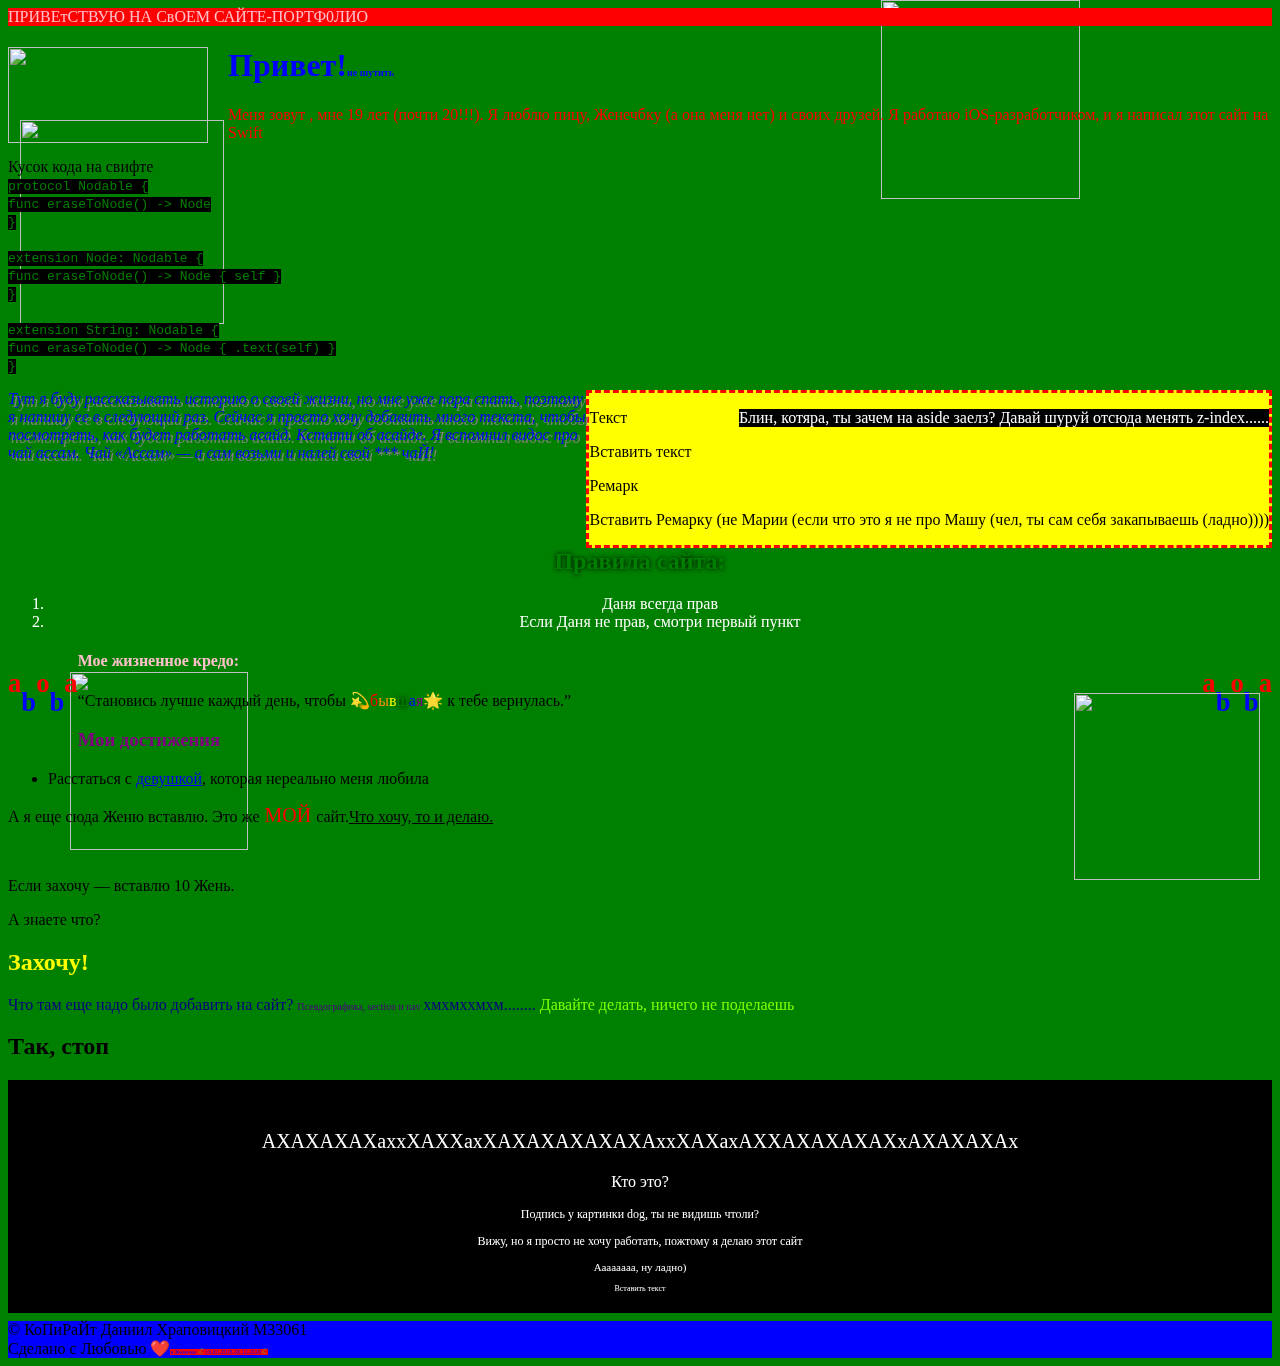
==== index.html @ 944125d6 "Update index.html" ====
<!DOCTYPE html>
<html>
   <head>
      <title>😍Факты обо мне😱</title>
      <meta lang="ru" charset="utf-8">
      <style>.image {
         margin-right: 20px;
         }
         .cat1 {
         position: fixed;
         top: 120px;
         left: 20px;
         z-index: -1;
         }
         .cat2 {
         position: absolute;
         top: 0px;
         right: 200px;
         z-index: -1;
         }
         .cat3 {
         position: absolute;
         bottom: 50px;
         left: 70px;
         z-index: -1;
         }
         .cat4 {
         position: absolute;
         bottom: 20px;
         right: 20px;
         }
         aside {
         background: yellow;
         float: right;
         border: dashed red;
         }
         .jenechka {
         font-size: 6px;
         color: blue;
         background: red;
         }
         header {
         color: pink;
         background: red;
         }
         footer {
         background: blue;
         }
         .mainArticle {
         color: blue;
         font-style: italic;
         text-shadow: gray 3px 3px 0;
         }
         .helloSpan {
         font-size: 10px;
         }
         .rules {
         color: white;
         text-align: center;
         }
         .ruleTitle {
         text-shadow: black 0 0 5px;
         color: green;
         text-align: center;
         }
         code {
         color: green;
         background: black;
         }
      </style>
   </head>
   <body style="background-color: green;">
      <header>ПРИВЕтСТВУЮ НА СвОЕМ САЙТЕ-ПОРТФ0ЛИО</header>
      <main>
         <img src="https://raw.githubusercontent.com/danyaffff/ITMO-WEB/main/cat1.png" alt width="204" height="204" class="cat1" title="Это левый верхний котик"><img src="https://raw.githubusercontent.com/danyaffff/ITMO-WEB/main/cat2.png" alt width="199" height="199" class="cat2" title="Это правый верхний котик"><img src="https://raw.githubusercontent.com/danyaffff/ITMO-WEB/main/cat3.png" alt width="178" height="178" class="cat3" title="Это третий котик, он любит юморить, вот вам анекдот от него:
            - Убери этих котов со своего сайта, выглдяит ужасно и переделай цвета со шрифтами, они вырвиглазные!
            — У вас тире короткое)))) мяу"><img src="https://raw.githubusercontent.com/danyaffff/ITMO-WEB/main/cat4.png" alt width="186" height="187" class="cat4" title="Это четвертный котик, который находится справа внизу"><img src="https://avatars.githubusercontent.com/u/40688428?s=60&v=4" alt width="200" height="96" style="float: left;" class="image" title="Это я!!">
         <h1 style="color: blue;">Привет!<span class="helloSpan">не шутить</span></h1>
         <p style="color: red;">Меня зовут <img src="https://raw.githubusercontent.com/danyaffff/ITMO-WEB/main/me.gif" alt title="Нереально красивая надпись Даня">, мне 19 лет (почти 20!!!). Я люблю пицу, Женечбку (а она меня нет) и своих друзей. Я работаю iOS-разработчиком, и я написал этот сайт на Swift</p>
         <p>Кусок кода на свифте<br><code>protocol Nodable {<br>    func eraseToNode() -> Node<br>}<br><br>extension Node: Nodable {<br>    func eraseToNode() -> Node { self }<br>}<br><br>extension String: Nodable {<br>    func eraseToNode() -> Node { .text(self) }<br>}</code></p>
         <aside>
            <p>Текст<span style="float: right; color: white; background: black;">Блин, котяра, ты зачем на aside заелз? Давай шуруй отсюда менять z-index......</span></p>
            <p>Вставить текст</p>
            <p>Ремарк</p>
            <p>Вставить Ремарку (не Марии (если что это я не про Машу (чел, ты сам себя закапываешь (ладно))))</p>
         </aside>
         <article class="mainArticle">Тут я буду рассказывать историю о своей жизни, но мне уже пора спать, поэтому я напишу ее в следующий раз. Сейчас я просто хочу добавить много текста, чтобы посмотреть, как будет работать асайд. Кстати об асайде. Я вспомнил видос про чай ассам. Чай «Ассам» — а сам возьми и налей свой *** чаЙ!</article>
         <div style="clear: both;">
            <h2 class="ruleTitle">Правила сайта:</h2>
            <ol class="rules">
               <li>Даня всегда прав</li>
               <li>Если Даня не прав, смотри первый пункт</li>
            </ol>
         </div>
         <h1 style="float: left;"><sup style="color: red;">a</sup><sub style="color: blue;">b</sub><sup style="color: red;">o</sup><sub style="color: blue;">b</sub><sup style="color: red;">a</sup></h1>
         <h1 style="float: right;"><sup style="color: red;">a</sup><sub style="color: blue;">b</sub><sup style="color: red;">o</sup><sub style="color: blue;">b</sub><sup style="color: red;">a</sup></h1>
         <h4 style="color: pink;">Мое жизненное кредо:</h4>
         <q>Становись лучше каждый день, чтобы 💫<span style="color: red;">б</span><span style="color: #FF8C00;">ы</span><span style="color: yellow;">в</span><span style="color: green;text-shadow: black 0 0 5px;">ш</span><span style="color: blue;">а</span><span style="color: purple;">я</span>🌟 к тебе вернулась.</q>
         <h3 style="color: purple;">Мои достижения</h3>
         <ul>
            <li>Расстаться с <a href="https://vk.com/careenin" title="Если у меня с ней ничего не сложится, то я убью себя">девушкой</a>, которая нереально меня любила</li>
         </ul>
         <p>А я еще сюда Женю вставлю. Это же<span style="color: red; font-size: 20px;"> МОЙ </span>сайт.<u>Что хочу, то и делаю.</u></p>
         <img src="https://raw.githubusercontent.com/danyaffff/ITMO-WEB/main/jenya.png" alt style="max-height: 100px; wight: auto; clear: both;">
         <p>Если захочу — вставлю 10 Жень.</p>
         <p>А знаете что?</p>
         <h2 style="color: yellow;">Захочу!</h2>
         <div><img src="https://raw.githubusercontent.com/danyaffff/ITMO-WEB/main/jenya.png" alt style="max-height: 100px; wight: auto;float: left;"><img src="https://raw.githubusercontent.com/danyaffff/ITMO-WEB/main/jenya.png" alt style="max-height: 100px; wight: auto;float: left;"><img src="https://raw.githubusercontent.com/danyaffff/ITMO-WEB/main/jenya.png" alt style="max-height: 100px; wight: auto;float: left;"><img src="https://raw.githubusercontent.com/danyaffff/ITMO-WEB/main/jenya.png" alt style="max-height: 100px; wight: auto;float: left;"><img src="https://raw.githubusercontent.com/danyaffff/ITMO-WEB/main/jenya.png" alt style="max-height: 100px; wight: auto;float: left;"><img src="https://raw.githubusercontent.com/danyaffff/ITMO-WEB/main/jenya.png" alt style="max-height: 100px; wight: auto;float: left;"><img src="https://raw.githubusercontent.com/danyaffff/ITMO-WEB/main/jenya.png" alt style="max-height: 100px; wight: auto;float: left;"><img src="https://raw.githubusercontent.com/danyaffff/ITMO-WEB/main/jenya.png" alt style="max-height: 100px; wight: auto;float: left;"><img src="https://raw.githubusercontent.com/danyaffff/ITMO-WEB/main/jenya.png" alt style="max-height: 100px; wight: auto;float: left;"><img src="https://raw.githubusercontent.com/danyaffff/ITMO-WEB/main/jenya.png" alt style="max-height: 100px; wight: auto;float: left;"></div>
         <p style="color: navy; clear: both;">Что там еще надо было добавить на сайт? <span style="font-size: 10px; color: indigo">Псевдографика, section и nav </span>хмхмххмхм........<span style="color: chartreuse"> Давайте делать, ничего не поделаешь</span></p>
         <h2>Так, стоп</h2>
         <div style="background: black;">
            <img src="https://raw.githubusercontent.com/danyaffff/ITMO-WEB/main/dog.png" alt style="width: 40%; margin-left: auto; margin-right: auto; display: block; padding: 30px 0 0 0;" title="dog">
            <p style="color: white; font-size: 20px; text-align: center;">АХАХАХАХаххХАХХахХАХАХАХАХАХАххХАХахАХХАХАХАХАХхАХАХАХАх</p>
            <p style="color: white; font-size: 16px; text-align: center;">Кто это?</p>
            <p style="color: white; font-size: 12px; text-align: center;">Подпись у картинки dog, ты не видишь чтоли?</p>
            <p style="color: white; font-size: 12px; text-align: center;">Вижу, но я просто не хочу работать, пожтому я делаю этот сайт</p>
            <p style="color: white; font-size: 11px; text-align: center;">Аааааааа, ну ладно)</p>
            <p style="color: white; font-size: 8px; padding: 0 0 20px 0; text-align: center;">Вставить текст</p>
         </div>
      </main>
      <footer style="clear: both;">© КоПиРаЙт Даниил Храповицкий M33061<br>Сдeлано с Любовью ❤️<span class="jenechka">к Женечке 🥀16.01.2018-20.12.2020🥀</span></footer>
   </body>
</html>
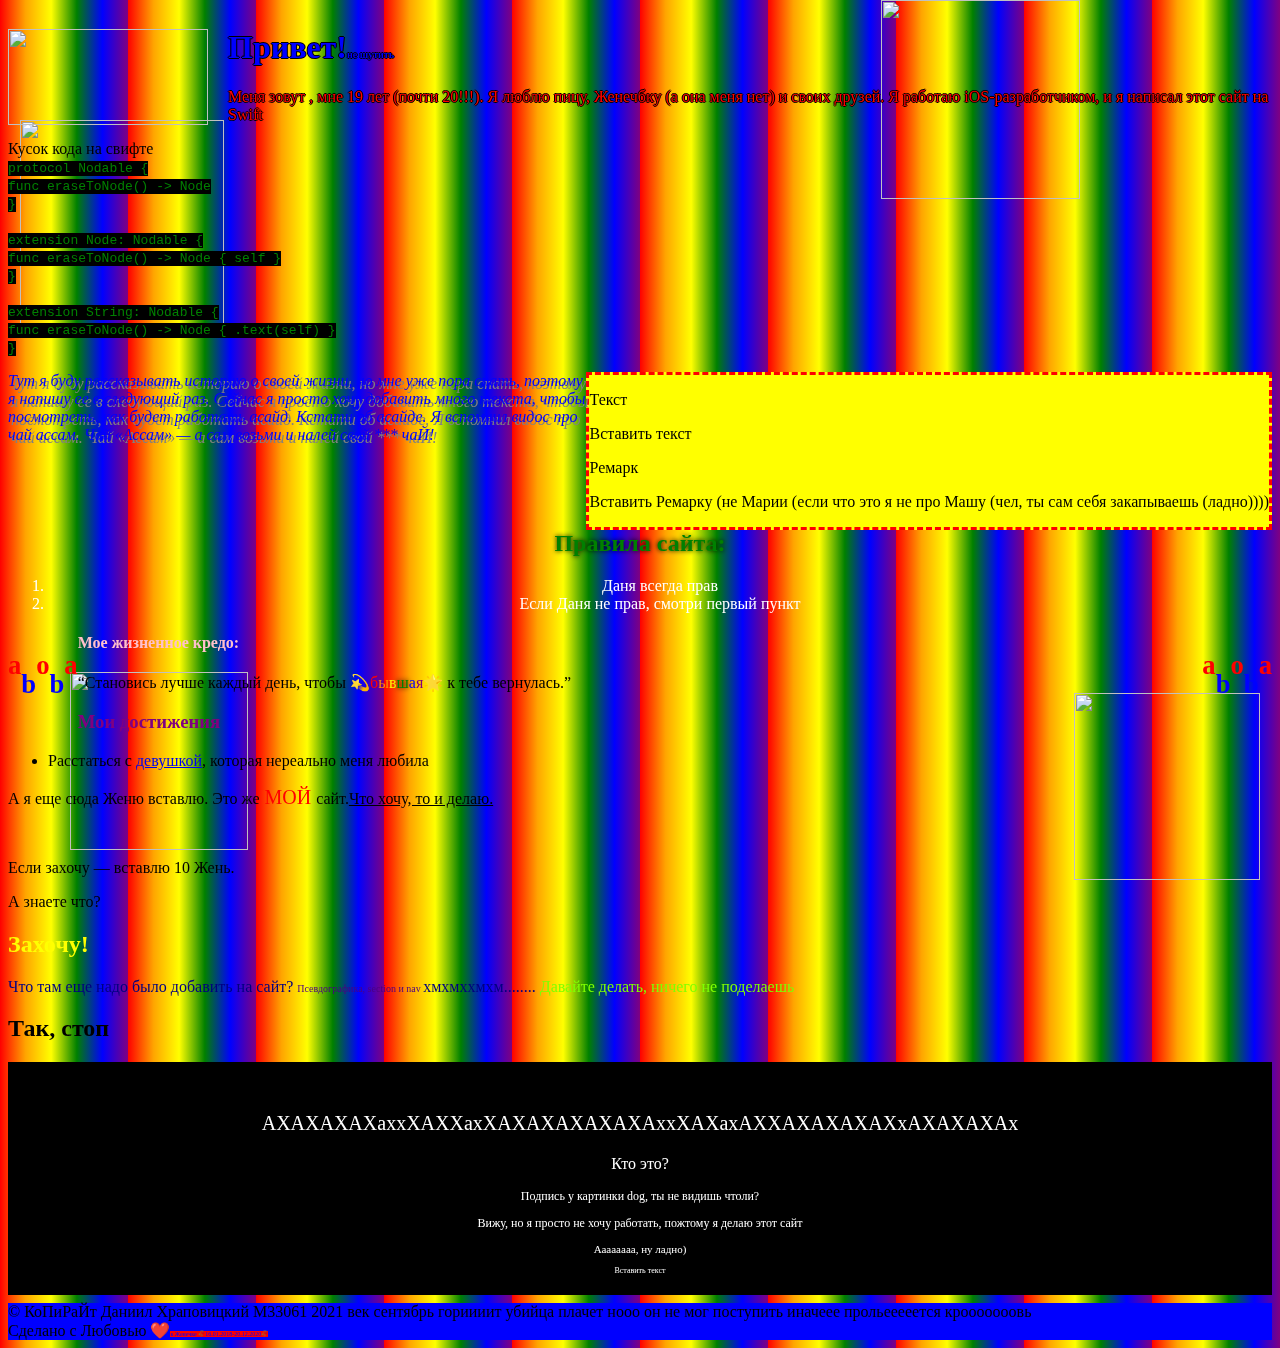
==== commit 068681d9: "Update index.html" ====
--- a/index.html
+++ b/index.html
@@ -13,19 +13,19 @@
          z-index: -1;
          }
          .cat2 {
-         position: absolute;
+         position: fixed;
          top: 0px;
          right: 200px;
          z-index: -1;
          }
          .cat3 {
-         position: absolute;
+         position: fixed;
          bottom: 50px;
          left: 70px;
          z-index: -1;
          }
          .cat4 {
-         position: absolute;
+         position: fixed;
          bottom: 20px;
          right: 20px;
          }
@@ -37,10 +37,6 @@
          .jenechka {
          font-size: 6px;
          color: blue;
-         background: red;
-         }
-         header {
-         color: pink;
          background: red;
          }
          footer {
@@ -67,19 +63,22 @@
          color: green;
          background: black;
          }
+         .stroked {
+         text-shadow: -1px 0 black, 0 1px black, 1px 0 black, 0 -1px black;
+         }
       </style>
    </head>
-   <body style="background-color: green;">
-      <header>ПРИВЕтСТВУЮ НА СвОЕМ САЙТЕ-ПОРТФ0ЛИО</header>
+   <body style="background-color: green; background-image: repeating-linear-gradient(90deg,red, orange, yellow, green, blue, purple 10%);">
+      <header><img src="https://raw.githubusercontent.com/danyaffff/ITMO-WEB/main/hello.png" alt style="width: 70%; margin-left: auto; margin-right: auto; display: block;"></header>
       <main>
          <img src="https://raw.githubusercontent.com/danyaffff/ITMO-WEB/main/cat1.png" alt width="204" height="204" class="cat1" title="Это левый верхний котик"><img src="https://raw.githubusercontent.com/danyaffff/ITMO-WEB/main/cat2.png" alt width="199" height="199" class="cat2" title="Это правый верхний котик"><img src="https://raw.githubusercontent.com/danyaffff/ITMO-WEB/main/cat3.png" alt width="178" height="178" class="cat3" title="Это третий котик, он любит юморить, вот вам анекдот от него:
             - Убери этих котов со своего сайта, выглдяит ужасно и переделай цвета со шрифтами, они вырвиглазные!
             — У вас тире короткое)))) мяу"><img src="https://raw.githubusercontent.com/danyaffff/ITMO-WEB/main/cat4.png" alt width="186" height="187" class="cat4" title="Это четвертный котик, который находится справа внизу"><img src="https://avatars.githubusercontent.com/u/40688428?s=60&v=4" alt width="200" height="96" style="float: left;" class="image" title="Это я!!">
-         <h1 style="color: blue;">Привет!<span class="helloSpan">не шутить</span></h1>
-         <p style="color: red;">Меня зовут <img src="https://raw.githubusercontent.com/danyaffff/ITMO-WEB/main/me.gif" alt title="Нереально красивая надпись Даня">, мне 19 лет (почти 20!!!). Я люблю пицу, Женечбку (а она меня нет) и своих друзей. Я работаю iOS-разработчиком, и я написал этот сайт на Swift</p>
+         <h1 style="color: blue;" class="stroked">Привет!<span class="helloSpan" class="stroked">не шутить</span></h1>
+         <p style="color: red;" class="stroked">Меня зовут <img src="https://raw.githubusercontent.com/danyaffff/ITMO-WEB/main/me.gif" alt title="Нереально красивая надпись Даня">, мне 19 лет (почти 20!!!). Я люблю пицу, Женечбку (а она меня нет) и своих друзей. Я работаю iOS-разработчиком, и я написал этот сайт на Swift</p>
          <p>Кусок кода на свифте<br><code>protocol Nodable {<br>    func eraseToNode() -> Node<br>}<br><br>extension Node: Nodable {<br>    func eraseToNode() -> Node { self }<br>}<br><br>extension String: Nodable {<br>    func eraseToNode() -> Node { .text(self) }<br>}</code></p>
          <aside>
-            <p>Текст<span style="float: right; color: white; background: black;">Блин, котяра, ты зачем на aside заелз? Давай шуруй отсюда менять z-index......</span></p>
+            <p>Текст</p>
             <p>Вставить текст</p>
             <p>Ремарк</p>
             <p>Вставить Ремарку (не Марии (если что это я не про Машу (чел, ты сам себя закапываешь (ладно))))</p>
@@ -118,6 +117,6 @@
             <p style="color: white; font-size: 8px; padding: 0 0 20px 0; text-align: center;">Вставить текст</p>
          </div>
       </main>
-      <footer style="clear: both;">© КоПиРаЙт Даниил Храповицкий M33061<br>Сдeлано с Любовью ❤️<span class="jenechka">к Женечке 🥀16.01.2018-20.12.2020🥀</span></footer>
+      <footer style="clear: both;">© КоПиРаЙт Даниил Храповицкий M33061 2021 век сентябрь гориииит убийца плачет нооо он не мог поступить иначеее прольееееется крооооооовь <br>Сдeлано с Любовью ❤️<span class="jenechka">к Женечке 🥀16.01.2018-20.12.2020🥀</span></footer>
    </body>
 </html>
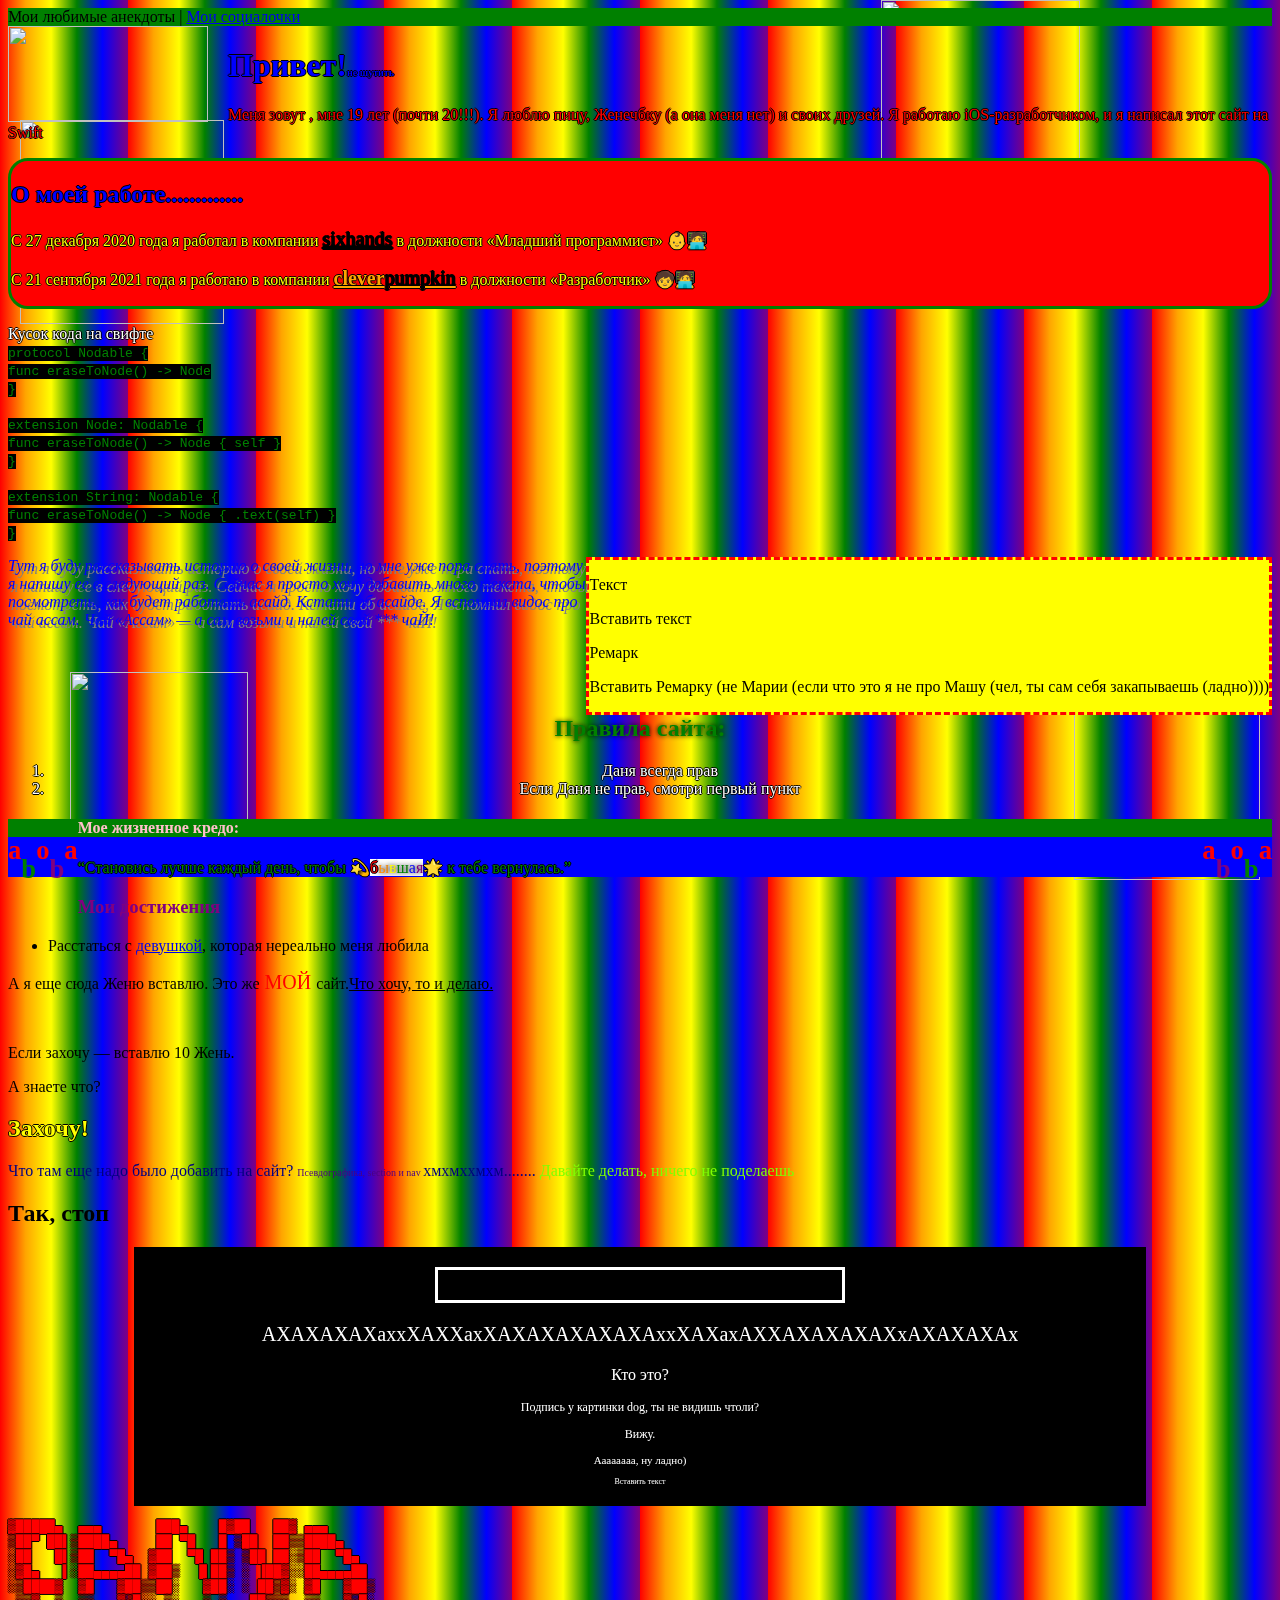
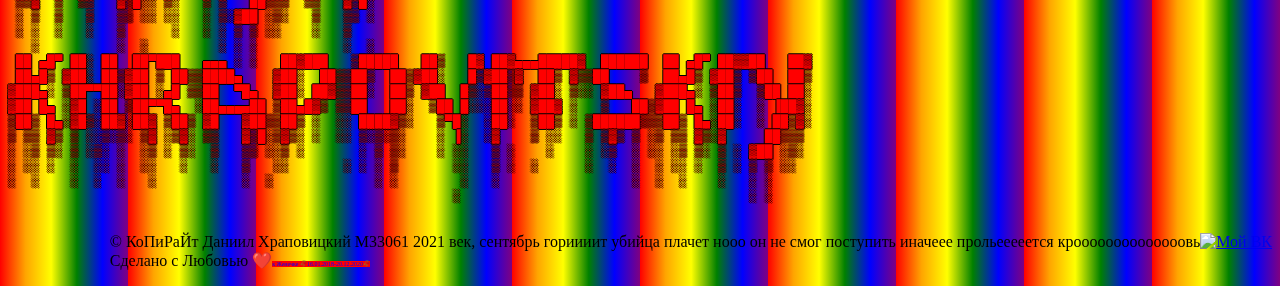
==== commit e4c43096: "Update index.html" ====
--- a/index.html
+++ b/index.html
@@ -1,122 +1,150 @@
 <!DOCTYPE html>
 <html>
-   <head>
-      <title>😍Факты обо мне😱</title>
-      <meta lang="ru" charset="utf-8">
-      <style>.image {
-         margin-right: 20px;
-         }
-         .cat1 {
-         position: fixed;
-         top: 120px;
-         left: 20px;
-         z-index: -1;
-         }
-         .cat2 {
-         position: fixed;
-         top: 0px;
-         right: 200px;
-         z-index: -1;
-         }
-         .cat3 {
-         position: fixed;
-         bottom: 50px;
-         left: 70px;
-         z-index: -1;
-         }
-         .cat4 {
-         position: fixed;
-         bottom: 20px;
-         right: 20px;
-         }
-         aside {
-         background: yellow;
-         float: right;
-         border: dashed red;
-         }
-         .jenechka {
-         font-size: 6px;
-         color: blue;
-         background: red;
-         }
-         footer {
-         background: blue;
-         }
-         .mainArticle {
-         color: blue;
-         font-style: italic;
-         text-shadow: gray 3px 3px 0;
-         }
-         .helloSpan {
-         font-size: 10px;
-         }
-         .rules {
-         color: white;
-         text-align: center;
-         }
-         .ruleTitle {
-         text-shadow: black 0 0 5px;
-         color: green;
-         text-align: center;
-         }
-         code {
-         color: green;
-         background: black;
-         }
-         .stroked {
-         text-shadow: -1px 0 black, 0 1px black, 1px 0 black, 0 -1px black;
-         }
-      </style>
-   </head>
-   <body style="background-color: green; background-image: repeating-linear-gradient(90deg,red, orange, yellow, green, blue, purple 10%);">
-      <header><img src="https://raw.githubusercontent.com/danyaffff/ITMO-WEB/main/hello.png" alt style="width: 70%; margin-left: auto; margin-right: auto; display: block;"></header>
-      <main>
-         <img src="https://raw.githubusercontent.com/danyaffff/ITMO-WEB/main/cat1.png" alt width="204" height="204" class="cat1" title="Это левый верхний котик"><img src="https://raw.githubusercontent.com/danyaffff/ITMO-WEB/main/cat2.png" alt width="199" height="199" class="cat2" title="Это правый верхний котик"><img src="https://raw.githubusercontent.com/danyaffff/ITMO-WEB/main/cat3.png" alt width="178" height="178" class="cat3" title="Это третий котик, он любит юморить, вот вам анекдот от него:
-            - Убери этих котов со своего сайта, выглдяит ужасно и переделай цвета со шрифтами, они вырвиглазные!
-            — У вас тире короткое)))) мяу"><img src="https://raw.githubusercontent.com/danyaffff/ITMO-WEB/main/cat4.png" alt width="186" height="187" class="cat4" title="Это четвертный котик, который находится справа внизу"><img src="https://avatars.githubusercontent.com/u/40688428?s=60&v=4" alt width="200" height="96" style="float: left;" class="image" title="Это я!!">
-         <h1 style="color: blue;" class="stroked">Привет!<span class="helloSpan" class="stroked">не шутить</span></h1>
-         <p style="color: red;" class="stroked">Меня зовут <img src="https://raw.githubusercontent.com/danyaffff/ITMO-WEB/main/me.gif" alt title="Нереально красивая надпись Даня">, мне 19 лет (почти 20!!!). Я люблю пицу, Женечбку (а она меня нет) и своих друзей. Я работаю iOS-разработчиком, и я написал этот сайт на Swift</p>
-         <p>Кусок кода на свифте<br><code>protocol Nodable {<br>    func eraseToNode() -> Node<br>}<br><br>extension Node: Nodable {<br>    func eraseToNode() -> Node { self }<br>}<br><br>extension String: Nodable {<br>    func eraseToNode() -> Node { .text(self) }<br>}</code></p>
-         <aside>
-            <p>Текст</p>
-            <p>Вставить текст</p>
-            <p>Ремарк</p>
-            <p>Вставить Ремарку (не Марии (если что это я не про Машу (чел, ты сам себя закапываешь (ладно))))</p>
-         </aside>
-         <article class="mainArticle">Тут я буду рассказывать историю о своей жизни, но мне уже пора спать, поэтому я напишу ее в следующий раз. Сейчас я просто хочу добавить много текста, чтобы посмотреть, как будет работать асайд. Кстати об асайде. Я вспомнил видос про чай ассам. Чай «Ассам» — а сам возьми и налей свой *** чаЙ!</article>
-         <div style="clear: both;">
-            <h2 class="ruleTitle">Правила сайта:</h2>
-            <ol class="rules">
-               <li>Даня всегда прав</li>
-               <li>Если Даня не прав, смотри первый пункт</li>
-            </ol>
-         </div>
-         <h1 style="float: left;"><sup style="color: red;">a</sup><sub style="color: blue;">b</sub><sup style="color: red;">o</sup><sub style="color: blue;">b</sub><sup style="color: red;">a</sup></h1>
-         <h1 style="float: right;"><sup style="color: red;">a</sup><sub style="color: blue;">b</sub><sup style="color: red;">o</sup><sub style="color: blue;">b</sub><sup style="color: red;">a</sup></h1>
-         <h4 style="color: pink;">Мое жизненное кредо:</h4>
-         <q>Становись лучше каждый день, чтобы 💫<span style="color: red;">б</span><span style="color: #FF8C00;">ы</span><span style="color: yellow;">в</span><span style="color: green;text-shadow: black 0 0 5px;">ш</span><span style="color: blue;">а</span><span style="color: purple;">я</span>🌟 к тебе вернулась.</q>
-         <h3 style="color: purple;">Мои достижения</h3>
-         <ul>
-            <li>Расстаться с <a href="https://vk.com/careenin" title="Если у меня с ней ничего не сложится, то я убью себя">девушкой</a>, которая нереально меня любила</li>
-         </ul>
-         <p>А я еще сюда Женю вставлю. Это же<span style="color: red; font-size: 20px;"> МОЙ </span>сайт.<u>Что хочу, то и делаю.</u></p>
-         <img src="https://raw.githubusercontent.com/danyaffff/ITMO-WEB/main/jenya.png" alt style="max-height: 100px; wight: auto; clear: both;">
-         <p>Если захочу — вставлю 10 Жень.</p>
-         <p>А знаете что?</p>
-         <h2 style="color: yellow;">Захочу!</h2>
-         <div><img src="https://raw.githubusercontent.com/danyaffff/ITMO-WEB/main/jenya.png" alt style="max-height: 100px; wight: auto;float: left;"><img src="https://raw.githubusercontent.com/danyaffff/ITMO-WEB/main/jenya.png" alt style="max-height: 100px; wight: auto;float: left;"><img src="https://raw.githubusercontent.com/danyaffff/ITMO-WEB/main/jenya.png" alt style="max-height: 100px; wight: auto;float: left;"><img src="https://raw.githubusercontent.com/danyaffff/ITMO-WEB/main/jenya.png" alt style="max-height: 100px; wight: auto;float: left;"><img src="https://raw.githubusercontent.com/danyaffff/ITMO-WEB/main/jenya.png" alt style="max-height: 100px; wight: auto;float: left;"><img src="https://raw.githubusercontent.com/danyaffff/ITMO-WEB/main/jenya.png" alt style="max-height: 100px; wight: auto;float: left;"><img src="https://raw.githubusercontent.com/danyaffff/ITMO-WEB/main/jenya.png" alt style="max-height: 100px; wight: auto;float: left;"><img src="https://raw.githubusercontent.com/danyaffff/ITMO-WEB/main/jenya.png" alt style="max-height: 100px; wight: auto;float: left;"><img src="https://raw.githubusercontent.com/danyaffff/ITMO-WEB/main/jenya.png" alt style="max-height: 100px; wight: auto;float: left;"><img src="https://raw.githubusercontent.com/danyaffff/ITMO-WEB/main/jenya.png" alt style="max-height: 100px; wight: auto;float: left;"></div>
-         <p style="color: navy; clear: both;">Что там еще надо было добавить на сайт? <span style="font-size: 10px; color: indigo">Псевдографика, section и nav </span>хмхмххмхм........<span style="color: chartreuse"> Давайте делать, ничего не поделаешь</span></p>
-         <h2>Так, стоп</h2>
-         <div style="background: black;">
-            <img src="https://raw.githubusercontent.com/danyaffff/ITMO-WEB/main/dog.png" alt style="width: 40%; margin-left: auto; margin-right: auto; display: block; padding: 30px 0 0 0;" title="dog">
-            <p style="color: white; font-size: 20px; text-align: center;">АХАХАХАХаххХАХХахХАХАХАХАХАХАххХАХахАХХАХАХАХАХхАХАХАХАх</p>
-            <p style="color: white; font-size: 16px; text-align: center;">Кто это?</p>
-            <p style="color: white; font-size: 12px; text-align: center;">Подпись у картинки dog, ты не видишь чтоли?</p>
-            <p style="color: white; font-size: 12px; text-align: center;">Вижу, но я просто не хочу работать, пожтому я делаю этот сайт</p>
-            <p style="color: white; font-size: 11px; text-align: center;">Аааааааа, ну ладно)</p>
-            <p style="color: white; font-size: 8px; padding: 0 0 20px 0; text-align: center;">Вставить текст</p>
-         </div>
-      </main>
-      <footer style="clear: both;">© КоПиРаЙт Даниил Храповицкий M33061 2021 век сентябрь гориииит убийца плачет нооо он не мог поступить иначеее прольееееется крооооооовь <br>Сдeлано с Любовью ❤️<span class="jenechka">к Женечке 🥀16.01.2018-20.12.2020🥀</span></footer>
-   </body>
+  <head>
+    <title>😍Факты обо мне😱</title>
+    <meta lang="ru" charset="utf-8">
+    <style>.image {
+      margin-right: 20px;
+      }
+      .cat1 {
+      position: fixed;
+      top: 120px;
+      left: 20px;
+      z-index: -1;
+      }
+      .cat2 {
+      position: fixed;
+      top: 0px;
+      right: 200px;
+      z-index: -1;
+      }
+      .cat3 {
+      position: fixed;
+      bottom: 50px;
+      left: 70px;
+      z-index: -1;
+      }
+      .cat4 {
+      position: fixed;
+      bottom: 20px;
+      right: 20px;
+      z-index: -1;
+      }
+      aside {
+      background: yellow;
+      float: right;
+      border: dashed red;
+      }
+      .jenechka {
+      font-size: 6px;
+      color: blue;
+      background: red;
+      }
+      .mainArticle {
+      color: blue;
+      font-style: italic;
+      text-shadow: gray 3px 3px 0;
+      }
+      .helloSpan {
+      font-size: 10px;
+      }
+      .rules {
+      color: white;
+      text-align: center;
+      }
+      .ruleTitle {
+      text-shadow: black 0 0 5px;
+      color: green;
+      text-align: center;
+      }
+      code {
+      color: green;
+      background: black;
+      }
+      .stroked {
+      text-shadow: -1px 0 black, 0 1px black, 1px 0 black, 0 -1px black;
+      }
+    </style>
+  </head>
+  <body style="background-color: green; background-image: repeating-linear-gradient(90deg,red, orange, yellow, green, blue, purple 10%);">
+    <header><img src="https://raw.githubusercontent.com/danyaffff/ITMO-WEB/main/hello.png" alt style="width: 70%; margin-left: auto; margin-right: auto; display: block;" title="Мужик, зима. Один к другому на улице подходит: «Огоньку не найдется?». А тут, значит, у него бензиновая зажигалка потекла в кармане, вынул, чиркнул, вся рука загорелась, а этот от руки прикурил и говорит: «Ну ты *** фокусник!»"></header>
+    <main>
+      <nav style="background: green;"><a title="Тут когда-нибудь, возможно, будет очень смешно, но пока не смешно, не смеемся">Мои любимые анекдоты</a> | <a href="#socials">Мои социалочки</a></nav>
+      <img src="https://raw.githubusercontent.com/danyaffff/ITMO-WEB/main/cat1.png" alt width="204" height="204" class="cat1" title="Это левый верхний котик"><img src="https://raw.githubusercontent.com/danyaffff/ITMO-WEB/main/cat2.png" alt width="199" height="199" class="cat2" title="Это правый верхний котик"><img src="https://raw.githubusercontent.com/danyaffff/ITMO-WEB/main/cat3.png" alt width="178" height="178" class="cat3" title="Это третий котик, он любит юморить, вот вам анекдот от него:
+        - Убери этих котов со своего сайта, выглдяит ужасно и переделай цвета со шрифтами, они вырвиглазные!
+        — У вас тире короткое)))) мяу"><img src="https://raw.githubusercontent.com/danyaffff/ITMO-WEB/main/cat4.png" alt width="186" height="187" class="cat4" title="Это четвертный котик, который находится справа внизу. А еще он перекрывает все элементы. Котик, зачем ты это делаешь?"><img src="https://avatars.githubusercontent.com/u/40688428?s=60&v=4" alt width="200" height="96" style="float: left;" class="image" title="Это я!!">
+      <h1 style="color: blue;" class="stroked">Привет!<span class="helloSpan" class="stroked">не шутить</span></h1>
+      <p style="color: red;" class="stroked">Меня зовут <img src="https://raw.githubusercontent.com/danyaffff/ITMO-WEB/main/me.gif" alt title="Нереально красивая надпись Даня">, мне 19 лет (почти 20!!!). Я люблю пицу, Женечбку (а она меня нет) и своих друзей. Я работаю iOS-разработчиком, и я написал этот сайт на Swift</p>
+      <section style="background: red; border: solid, green; border-radius: 20px;">
+        <h2 style="color: blue;" class="stroked">О моей работе.............</h2>
+        <p style="color: yellow;" class="stroked">С 27 декабря 2020 года я работал в компании <a href="https://www.sixhands.co" style="color: black; font-size: 20px;">sixhands</a> в должности «Младший программист» 👶🧑‍💻</p>
+        <p style="color: yellow;" class="stroked">С 21 сентября 2021 года я работаю в компании <a href="https://cleverpumpkin.ru" style="color: orange; font-size: 20px;"><span style="color: orange; font-weight: 800;">clever</span><span style="color: black;">pumpkin</span></a> в должности «Разработчик» 🧒🧑‍💻</p>
+      </section>
+      <p><span class="stroked" style="color: white;">Кусок кода на свифте</span><br><code>protocol Nodable {<br>    func eraseToNode() -> Node<br>}<br><br>extension Node: Nodable {<br>    func eraseToNode() -> Node { self }<br>}<br><br>extension String: Nodable {<br>    func eraseToNode() -> Node { .text(self) }<br>}</code></p>
+      <aside>
+        <p>Текст</p>
+        <p>Вставить текст</p>
+        <p>Ремарк</p>
+        <p>Вставить Ремарку (не Марии (если что это я не про Машу (чел, ты сам себя закапываешь (ладно))))</p>
+      </aside>
+      <article class="mainArticle">Тут я буду рассказывать историю о своей жизни, но мне уже пора спать, поэтому я напишу ее в следующий раз. Сейчас я просто хочу добавить много текста, чтобы посмотреть, как будет работать асайд. Кстати об асайде. Я вспомнил видос про чай ассам. Чай «Ассам» — а сам возьми и налей свой *** чаЙ!</article>
+      <div style="clear: both;" class="stroked">
+        <h2 class="ruleTitle">Правила сайта:</h2>
+        <ol class="rules">
+          <li>Даня всегда прав</li>
+          <li>Если Даня не прав, смотри первый пункт</li>
+        </ol>
+      </div>
+      <h1 style="float: left;"><sup style="color: red;">a</sup><sub style="color: green;">b</sub><sup style="color: red;">o</sup><sub style="color: purple;">b</sub><sup style="color: red;">a</sup></h1>
+      <h1 style="float: right;"><sup style="color: red;">a</sup><sub style="color: purple;">b</sub><sup style="color: red;">o</sup><sub style="color: green;">b</sub><sup style="color: red;">a</sup></h1>
+      <div style="background: blue;">
+        <h4 style="background: green; color: pink;">Мое жизненное кредо:</h4>
+        <q style="color: green;" class="stroked">Становись лучше каждый день, чтобы 💫<span style="background: white; text-shadow: black 0 0 5px;" class="stroked"><span style="color: red; " class="stroked">б</span><span style="color: #FF8C00;">ы</span><span style="color: yellow;">в</span><span style="color: green;">ш</span><span style="color: blue;">а</span><span style="color: purple;">я</span></span>🌟 к тебе вернулась.</q>
+      </div>
+      <h3 style="color: purple;">Мои достижения</h3>
+      <ul>
+        <li>Расстаться с <a href="https://vk.com/careenin" title="Если у меня с ней ничего не сложится, то я убью себя">девушкой</a>, которая нереально меня любила</li>
+      </ul>
+      <p>А я еще сюда Женю вставлю. Это же<span style="color: red; font-size: 20px;"> МОЙ </span>сайт.<u>Что хочу, то и делаю.</u></p>
+      <img src="https://raw.githubusercontent.com/danyaffff/ITMO-WEB/main/jenya.png" alt style="max-height: 100px; wight: auto; clear: both;">
+      <p>Если захочу — вставлю 10 Жень.</p>
+      <p>А знаете что?</p>
+      <h2 style="color: yellow;" class="stroked">Захочу!</h2>
+      <div><img src="https://raw.githubusercontent.com/danyaffff/ITMO-WEB/main/jenya.png" alt style="max-height: 100px; wight: auto;float: left;"><img src="https://raw.githubusercontent.com/danyaffff/ITMO-WEB/main/jenya.png" alt style="max-height: 100px; wight: auto;float: left;"><img src="https://raw.githubusercontent.com/danyaffff/ITMO-WEB/main/jenya.png" alt style="max-height: 100px; wight: auto;float: left;"><img src="https://raw.githubusercontent.com/danyaffff/ITMO-WEB/main/jenya.png" alt style="max-height: 100px; wight: auto;float: left;"><img src="https://raw.githubusercontent.com/danyaffff/ITMO-WEB/main/jenya.png" alt style="max-height: 100px; wight: auto;float: left;"><img src="https://raw.githubusercontent.com/danyaffff/ITMO-WEB/main/jenya.png" alt style="max-height: 100px; wight: auto;float: left;"><img src="https://raw.githubusercontent.com/danyaffff/ITMO-WEB/main/jenya.png" alt style="max-height: 100px; wight: auto;float: left;"><img src="https://raw.githubusercontent.com/danyaffff/ITMO-WEB/main/jenya.png" alt style="max-height: 100px; wight: auto;float: left;"><img src="https://raw.githubusercontent.com/danyaffff/ITMO-WEB/main/jenya.png" alt style="max-height: 100px; wight: auto;float: left;"><img src="https://raw.githubusercontent.com/danyaffff/ITMO-WEB/main/jenya.png" alt style="max-height: 100px; wight: auto;float: left;"></div>
+      <p style="color: navy; clear: both;">Что там еще надо было добавить на сайт? <span style="font-size: 10px; color: indigo">Псевдографика, section и nav </span>хмхмххмхм........<span style="color: chartreuse"> Давайте делать, ничего не поделаешь</span></p>
+      <h2>Так, стоп</h2>
+      <div style="background: black; width: 80%; margin-left: auto; margin-right: auto; display: block; padding: 20px 0 0 0;">
+        <img src="https://raw.githubusercontent.com/danyaffff/ITMO-WEB/main/dog.png" alt style="width: 40%; margin-left: auto; margin-right: auto; display: block; padding: 30px 0 0 0; border: solid white;" title="dog">
+        <p style="color: white; font-size: 20px; text-align: center; overflow: hidden;"><span>АХАХАХАХаххХАХХахХАХАХАХАХАХАххХАХахАХХАХАХАХАХхАХАХАХАх</span></p>
+        <p style="color: white; font-size: 16px; text-align: center;">Кто это?</p>
+        <p style="color: white; font-size: 12px; text-align: center;">Подпись у картинки dog, ты не видишь чтоли?</p>
+        <p style="color: white; font-size: 12px; text-align: center;">Вижу.</p>
+        <p style="color: white; font-size: 11px; text-align: center;">Аааааааа, ну ладно)</p>
+        <p style="color: white; font-size: 8px; padding: 0 0 20px 0; text-align: center;">Вставить текст</p>
+      </div>
+      <pre style="color: red;" class="stroked" title="Нереальный рисунок карандашом">▓█████▄  ▄▄▄       ███▄    █▓██   ██▓ ▄▄▄
+▒██▀ ██▌▒████▄     ██ ▀█   █ ▒██  ██▒▒████▄
+░██   █▌▒██  ▀█▄  ▓██  ▀█ ██▒ ▒██ ██░▒██  ▀█▄
+░▓█▄   ▌░██▄▄▄▄██ ▓██▒  ▐▌██▒ ░ ▐██▓░░██▄▄▄▄██
+░▒████▓  ▓█   ▓██▒▒██░   ▓██░ ░ ██▒▓░ ▓█   ▓██▒
+ ▒▒▓  ▒  ▒▒   ▓▒█░░ ▒░   ▒ ▒   ██▒▒▒  ▒▒   ▓▒█░
+ ░ ▒  ▒   ▒   ▒▒ ░░ ░░   ░ ▒░▓██ ░▒░   ▒   ▒▒ ░
+ ░ ░  ░   ░   ▒      ░   ░ ░ ▒ ▒ ░░    ░   ▒
+   ░          ░  ░         ░ ░ ░           ░  ░
+ ██ ▄█▀ ██░ ██  ██▀███   ▄▄▄ ░ ░   ██▓███   ▒█████   ██▒   █▓ ██▓▄▄▄█████▓  ██████  ██ ▄█▀ ██▓▓██   ██▓
+ ██▄█▒ ▓██░ ██▒▓██ ▒ ██▒▒████▄    ▓██░  ██▒▒██▒  ██▒▓██░   █▒▓██▒▓  ██▒ ▓▒▒██    ▒  ██▄█▒ ▓██▒ ▒██  ██▒
+▓███▄░ ▒██▀▀██░▓██ ░▄█ ▒▒██  ▀█▄  ▓██░ ██▓▒▒██░  ██▒ ▓██  █▒░▒██▒▒ ▓██░ ▒░░ ▓██▄   ▓███▄░ ▒██▒  ▒██ ██░
+▓██ █▄ ░▓█ ░██ ▒██▀▀█▄  ░██▄▄▄▄██ ▒██▄█▓▒ ▒▒██   ██░  ▒██ █░░░██░░ ▓██▓ ░   ▒   ██▒▓██ █▄ ░██░  ░ ▐██▓░
+▒██▒ █▄░▓█▒░██▓░██▓ ▒██▒ ▓█   ▓██▒▒██▒ ░  ░░ ████▓▒░   ▒▀█░  ░██░  ▒██▒ ░ ▒██████▒▒▒██▒ █▄░██░  ░ ██▒▓░
+▒ ▒▒ ▓▒ ▒ ░░▒░▒░ ▒▓ ░▒▓░ ▒▒   ▓▒█░▒▓▒░ ░  ░░ ▒░▒░▒░    ░ ▐░  ░▓    ▒ ░░   ▒ ▒▓▒ ▒ ░▒ ▒▒ ▓▒░▓     ██▒▒▒
+░ ░▒ ▒░ ▒ ░▒░ ░  ░▒ ░ ▒░  ▒   ▒▒ ░░▒ ░       ░ ▒ ▒░    ░ ░░   ▒ ░    ░    ░ ░▒  ░ ░░ ░▒ ▒░ ▒ ░ ▓██ ░▒░
+░ ░░ ░  ░  ░░ ░  ░░   ░   ░   ▒   ░░       ░ ░ ░ ▒       ░░   ▒ ░  ░      ░  ░  ░  ░ ░░ ░  ▒ ░ ▒ ▒ ░░
+░  ░    ░  ░  ░   ░           ░  ░             ░ ░        ░   ░                 ░  ░  ░    ░   ░ ░
+                                                         ░                                     ░ ░
+</pre>
+    </main>
+    <footer style="clear: both;">
+      <p style="z-index: 10; float: right;">© КоПиРаЙт Даниил Храповицкий M33061 2021 век, сентябрь гориииит убийца плачет нооо он не смог поступить иначеее прольееееется кроооооооооооооовь<span style="float: right;"><a name="#socials"><a href="https://vk.com/danyaffff"><img src="https://upload.wikimedia.org/wikipedia/commons/0/00/Vk_Logo.svg" alt="Мой ВК" style="width: 30px; height: 30px;" title="я в vkontakte.ru"></a></a></span><br>Сдeлано с Любовью ❤️<span class="jenechka">к Женечке 🥀16.01.2018-20.12.2020🥀</span></p>
+    </footer>
+  </body>
 </html>
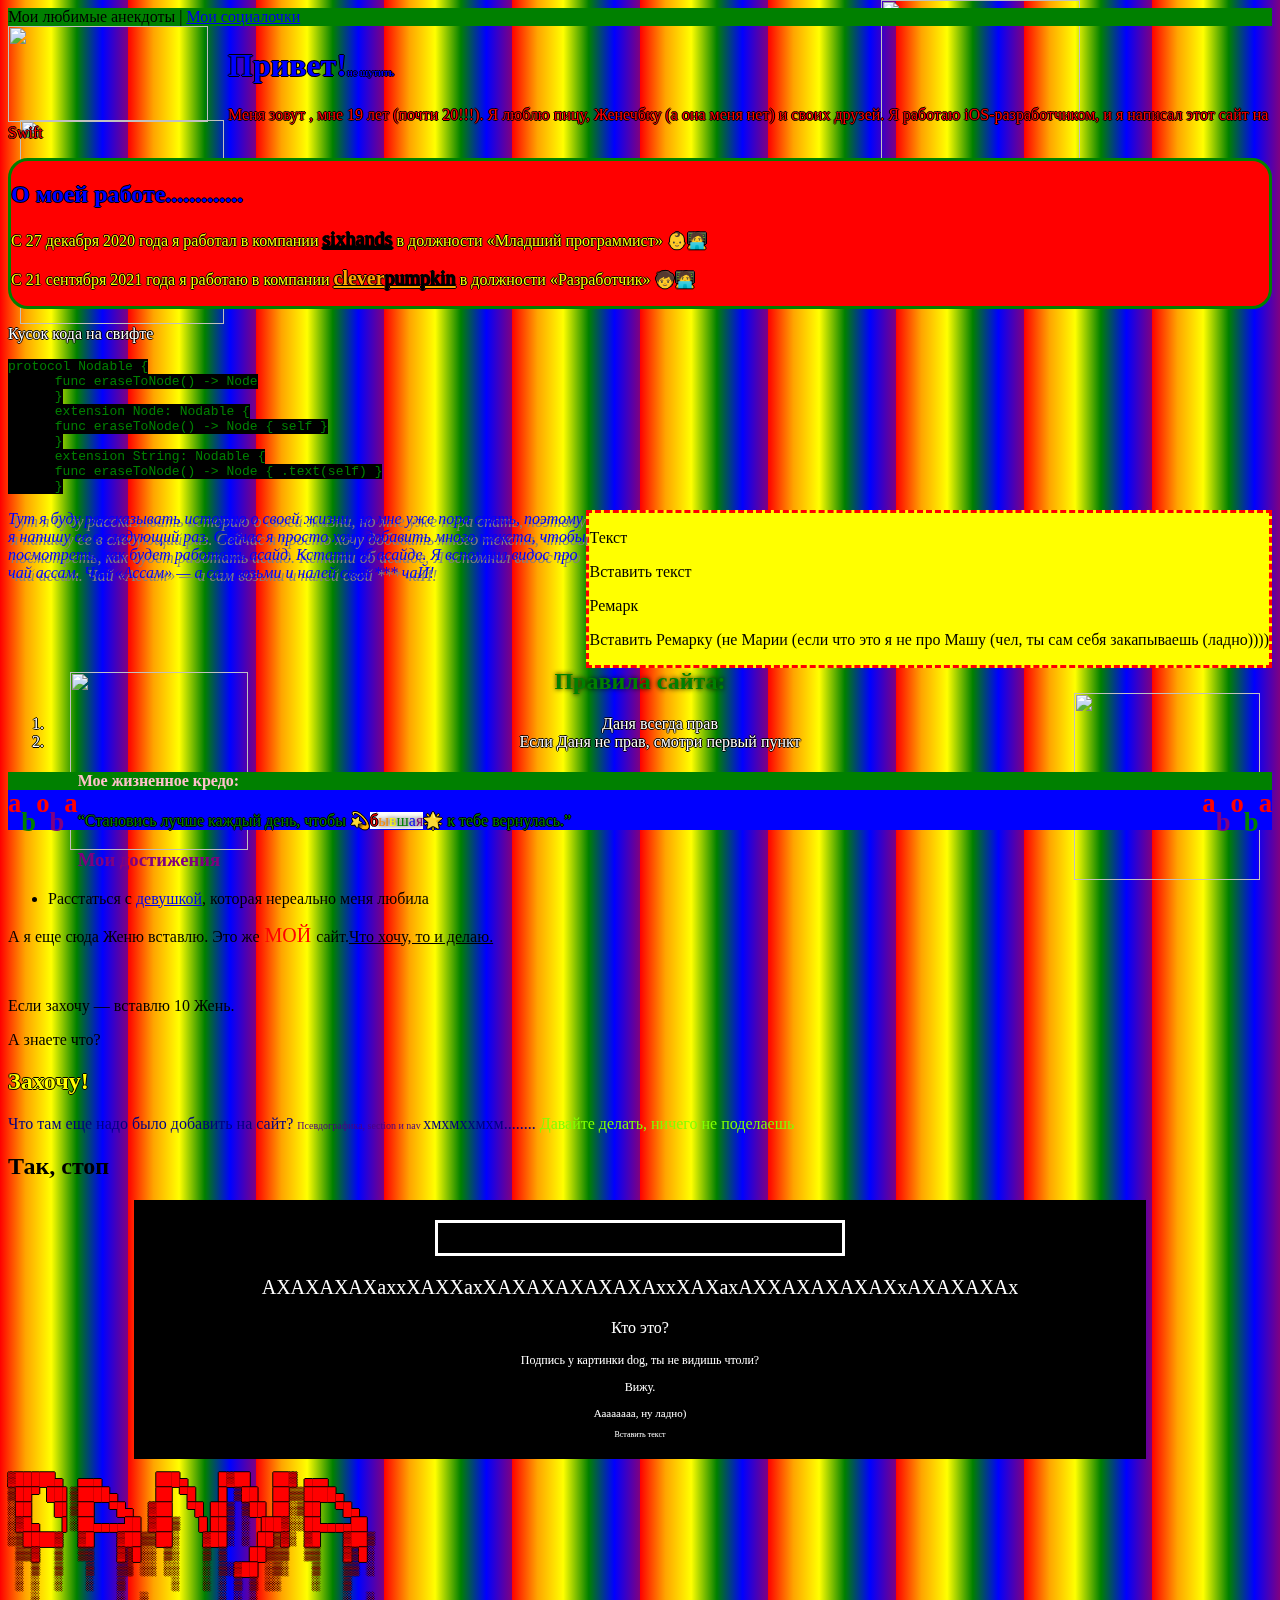
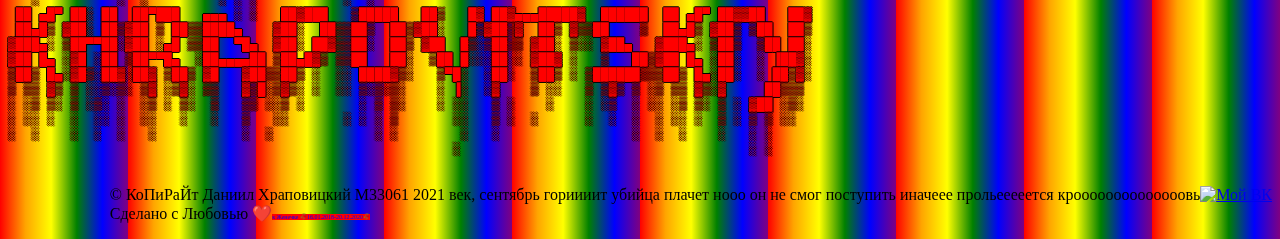
==== commit 22ad4259: "Update index.html" ====
--- a/index.html
+++ b/index.html
@@ -80,7 +80,18 @@
         <p style="color: yellow;" class="stroked">С 27 декабря 2020 года я работал в компании <a href="https://www.sixhands.co" style="color: black; font-size: 20px;">sixhands</a> в должности «Младший программист» 👶🧑‍💻</p>
         <p style="color: yellow;" class="stroked">С 21 сентября 2021 года я работаю в компании <a href="https://cleverpumpkin.ru" style="color: orange; font-size: 20px;"><span style="color: orange; font-weight: 800;">clever</span><span style="color: black;">pumpkin</span></a> в должности «Разработчик» 🧒🧑‍💻</p>
       </section>
-      <p><span class="stroked" style="color: white;">Кусок кода на свифте</span><br><code>protocol Nodable {<br>    func eraseToNode() -> Node<br>}<br><br>extension Node: Nodable {<br>    func eraseToNode() -> Node { self }<br>}<br><br>extension String: Nodable {<br>    func eraseToNode() -> Node { .text(self) }<br>}</code></p>
+      <p>
+        <span class="stroked" style="color: white;">Кусок кода на свифте</span><br>
+        <code>
+      <pre>protocol Nodable {
+      func eraseToNode() -> Node
+      }
+      extension Node: Nodable {
+      func eraseToNode() -> Node { self }
+      }
+      extension String: Nodable {
+      func eraseToNode() -> Node { .text(self) }
+      }</pre></code></p>
       <aside>
         <p>Текст</p>
         <p>Вставить текст</p>
@@ -144,7 +155,7 @@
 </pre>
     </main>
     <footer style="clear: both;">
-      <p style="z-index: 10; float: right;">© КоПиРаЙт Даниил Храповицкий M33061 2021 век, сентябрь гориииит убийца плачет нооо он не смог поступить иначеее прольееееется кроооооооооооооовь<span style="float: right;"><a name="#socials"><a href="https://vk.com/danyaffff"><img src="https://upload.wikimedia.org/wikipedia/commons/0/00/Vk_Logo.svg" alt="Мой ВК" style="width: 30px; height: 30px;" title="я в vkontakte.ru"></a></a></span><br>Сдeлано с Любовью ❤️<span class="jenechka">к Женечке 🥀16.01.2018-20.12.2020🥀</span></p>
+      <p style="z-index: 10; float: right;">© КоПиРаЙт Даниил Храповицкий M33061 2021 век, сентябрь гориииит убийца плачет нооо он не смог поступить иначеее прольееееется кроооооооооооооовь<span style="float: right;"><a name="socials"><a href="https://vk.com/danyaffff"><img src="https://upload.wikimedia.org/wikipedia/commons/0/00/Vk_Logo.svg" alt="Мой ВК" style="width: 30px; height: 30px;" title="я в vkontakte.ru"></a></a></span><br>Сдeлано с Любовью ❤️<span class="jenechka">к Женечке 🥀16.01.2018-20.12.2020🥀</span></p>
     </footer>
   </body>
 </html>
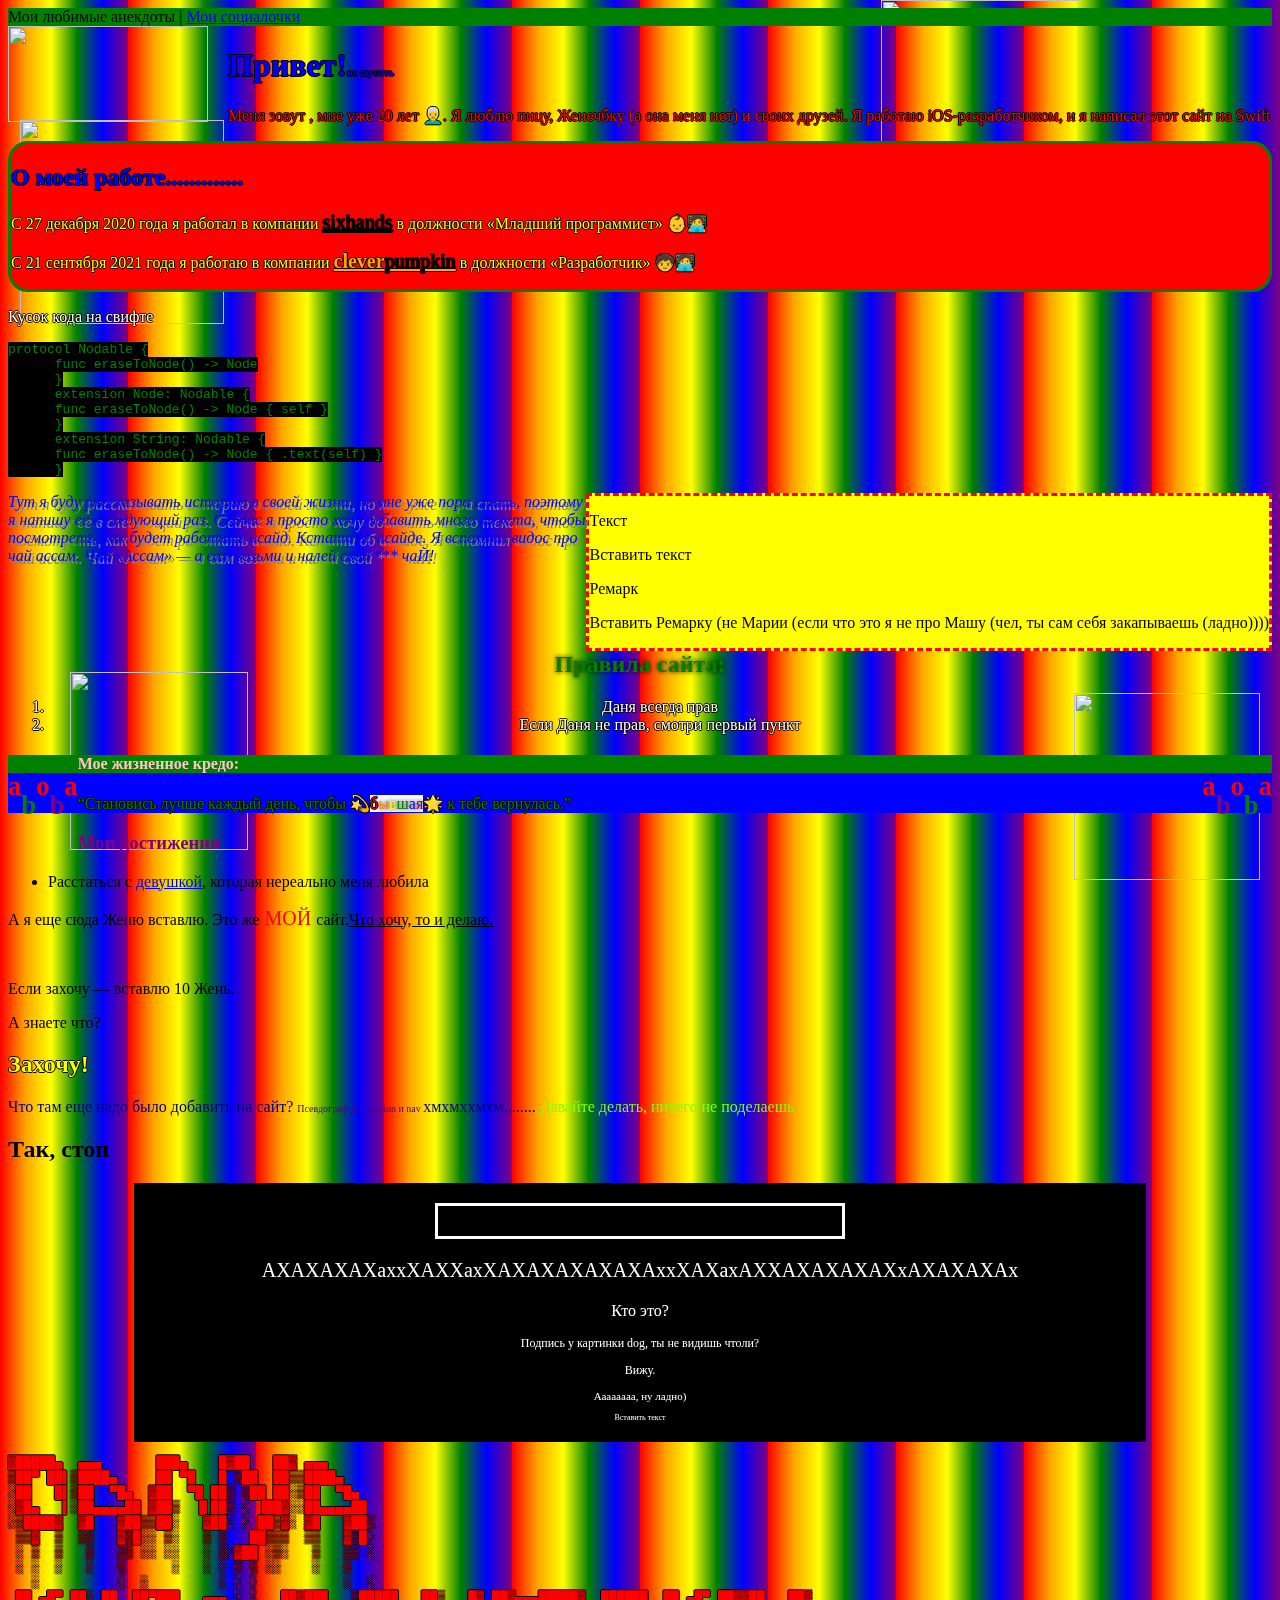
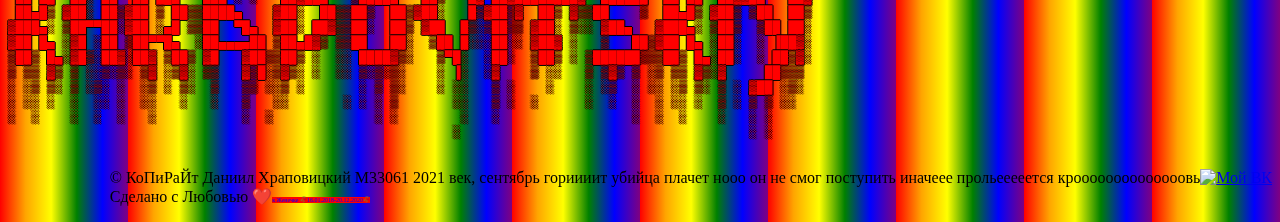
==== commit dd4dad8e: "Update index.html" ====
--- a/index.html
+++ b/index.html
@@ -74,7 +74,7 @@
         - Убери этих котов со своего сайта, выглдяит ужасно и переделай цвета со шрифтами, они вырвиглазные!
         — У вас тире короткое)))) мяу"><img src="https://raw.githubusercontent.com/danyaffff/ITMO-WEB/main/cat4.png" alt width="186" height="187" class="cat4" title="Это четвертный котик, который находится справа внизу. А еще он перекрывает все элементы. Котик, зачем ты это делаешь?"><img src="https://avatars.githubusercontent.com/u/40688428?s=60&v=4" alt width="200" height="96" style="float: left;" class="image" title="Это я!!">
       <h1 style="color: blue;" class="stroked">Привет!<span class="helloSpan" class="stroked">не шутить</span></h1>
-      <p style="color: red;" class="stroked">Меня зовут <img src="https://raw.githubusercontent.com/danyaffff/ITMO-WEB/main/me.gif" alt title="Нереально красивая надпись Даня">, мне 19 лет (почти 20!!!). Я люблю пицу, Женечбку (а она меня нет) и своих друзей. Я работаю iOS-разработчиком, и я написал этот сайт на Swift</p>
+      <p style="color: red;" class="stroked">Меня зовут <img src="https://raw.githubusercontent.com/danyaffff/ITMO-WEB/main/me.gif" alt title="Нереально красивая надпись Даня">, мне уже 20 лет 👨‍🦳. Я люблю пицу, Женечбку (а она меня нет) и своих друзей. Я работаю iOS-разработчиком, и я написал этот сайт на Swift</p>
       <section style="background: red; border: solid, green; border-radius: 20px;">
         <h2 style="color: blue;" class="stroked">О моей работе.............</h2>
         <p style="color: yellow;" class="stroked">С 27 декабря 2020 года я работал в компании <a href="https://www.sixhands.co" style="color: black; font-size: 20px;">sixhands</a> в должности «Младший программист» 👶🧑‍💻</p>
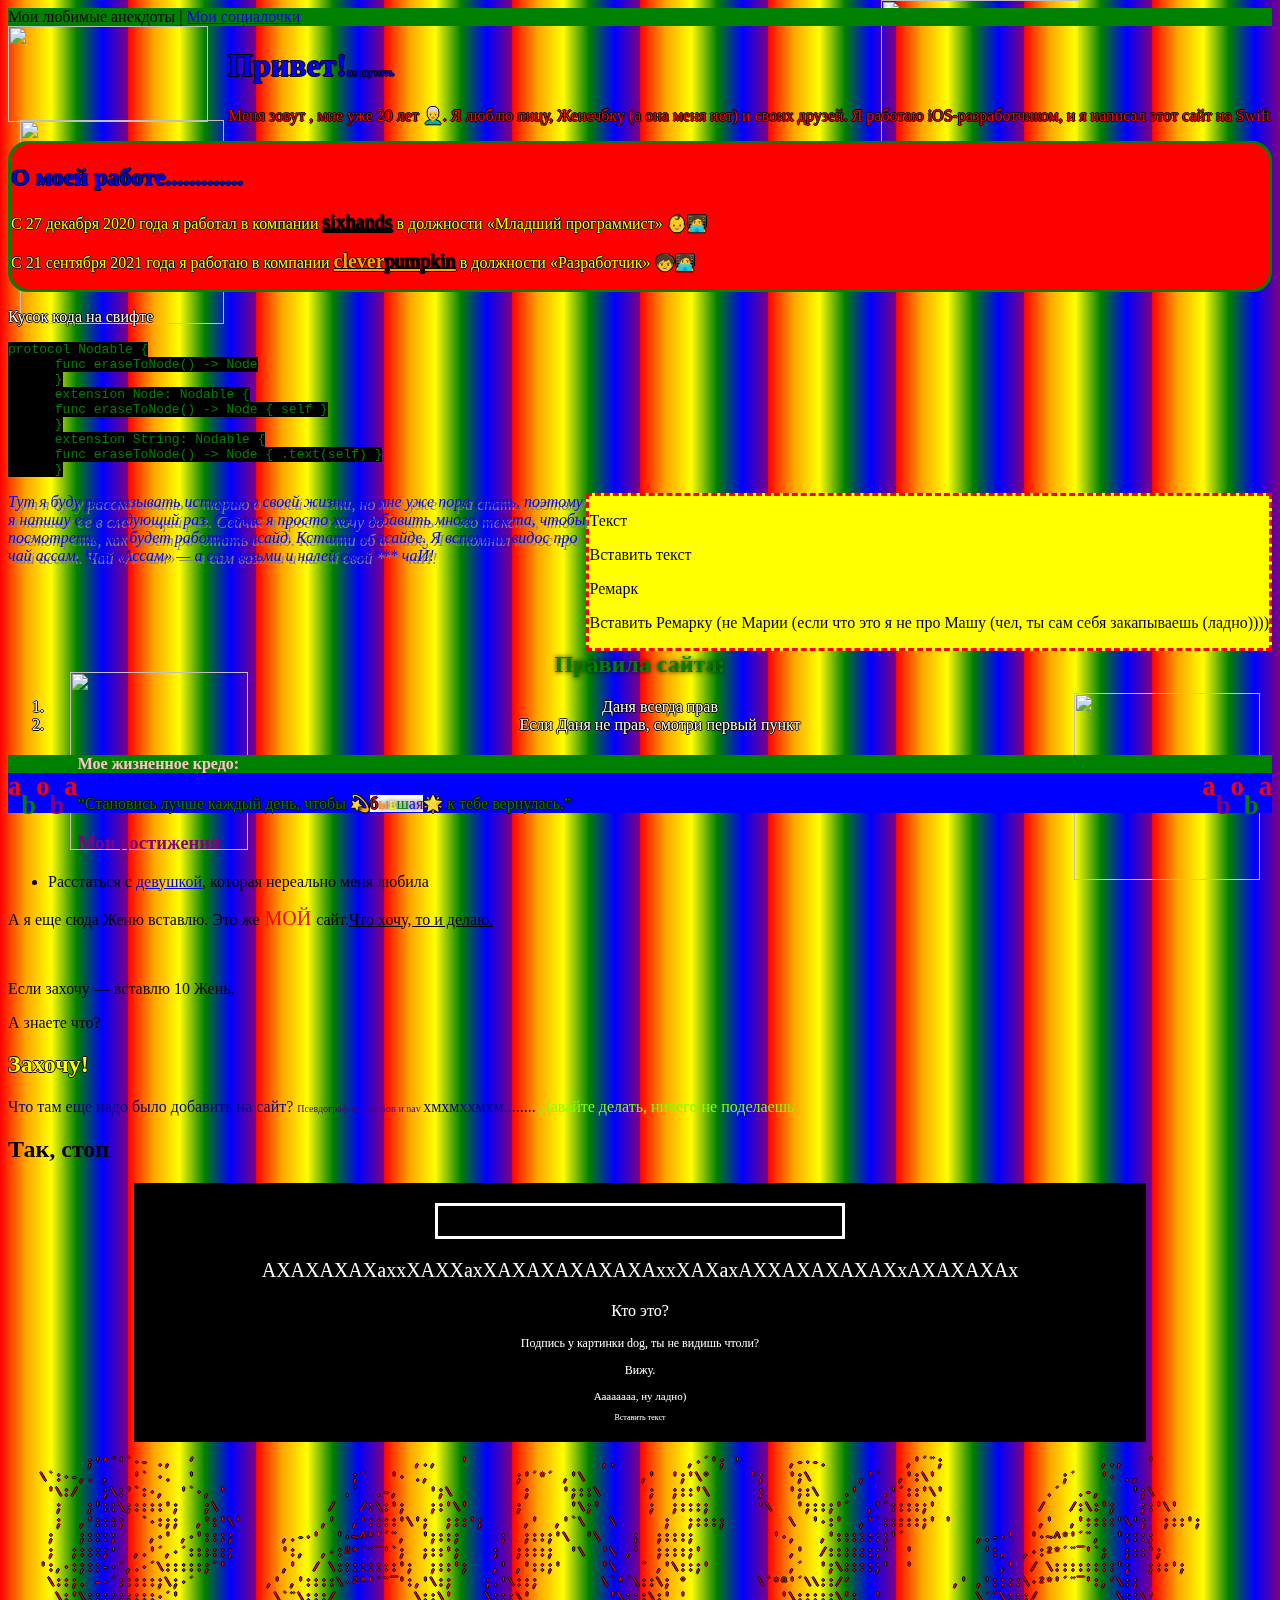
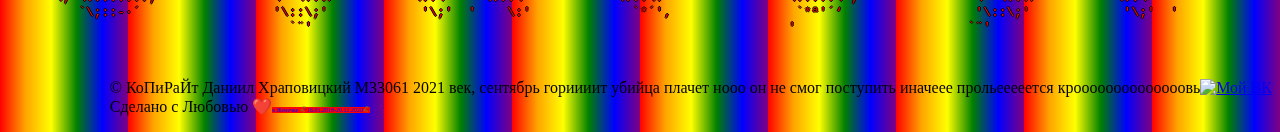
==== commit d38acb86: "Update index.html" ====
--- a/index.html
+++ b/index.html
@@ -133,26 +133,20 @@
         <p style="color: white; font-size: 11px; text-align: center;">Аааааааа, ну ладно)</p>
         <p style="color: white; font-size: 8px; padding: 0 0 20px 0; text-align: center;">Вставить текст</p>
       </div>
-      <pre style="color: red;" class="stroked" title="Нереальный рисунок карандашом">▓█████▄  ▄▄▄       ███▄    █▓██   ██▓ ▄▄▄
-▒██▀ ██▌▒████▄     ██ ▀█   █ ▒██  ██▒▒████▄
-░██   █▌▒██  ▀█▄  ▓██  ▀█ ██▒ ▒██ ██░▒██  ▀█▄
-░▓█▄   ▌░██▄▄▄▄██ ▓██▒  ▐▌██▒ ░ ▐██▓░░██▄▄▄▄██
-░▒████▓  ▓█   ▓██▒▒██░   ▓██░ ░ ██▒▓░ ▓█   ▓██▒
- ▒▒▓  ▒  ▒▒   ▓▒█░░ ▒░   ▒ ▒   ██▒▒▒  ▒▒   ▓▒█░
- ░ ▒  ▒   ▒   ▒▒ ░░ ░░   ░ ▒░▓██ ░▒░   ▒   ▒▒ ░
- ░ ░  ░   ░   ▒      ░   ░ ░ ▒ ▒ ░░    ░   ▒
-   ░          ░  ░         ░ ░ ░           ░  ░
- ██ ▄█▀ ██░ ██  ██▀███   ▄▄▄ ░ ░   ██▓███   ▒█████   ██▒   █▓ ██▓▄▄▄█████▓  ██████  ██ ▄█▀ ██▓▓██   ██▓
- ██▄█▒ ▓██░ ██▒▓██ ▒ ██▒▒████▄    ▓██░  ██▒▒██▒  ██▒▓██░   █▒▓██▒▓  ██▒ ▓▒▒██    ▒  ██▄█▒ ▓██▒ ▒██  ██▒
-▓███▄░ ▒██▀▀██░▓██ ░▄█ ▒▒██  ▀█▄  ▓██░ ██▓▒▒██░  ██▒ ▓██  █▒░▒██▒▒ ▓██░ ▒░░ ▓██▄   ▓███▄░ ▒██▒  ▒██ ██░
-▓██ █▄ ░▓█ ░██ ▒██▀▀█▄  ░██▄▄▄▄██ ▒██▄█▓▒ ▒▒██   ██░  ▒██ █░░░██░░ ▓██▓ ░   ▒   ██▒▓██ █▄ ░██░  ░ ▐██▓░
-▒██▒ █▄░▓█▒░██▓░██▓ ▒██▒ ▓█   ▓██▒▒██▒ ░  ░░ ████▓▒░   ▒▀█░  ░██░  ▒██▒ ░ ▒██████▒▒▒██▒ █▄░██░  ░ ██▒▓░
-▒ ▒▒ ▓▒ ▒ ░░▒░▒░ ▒▓ ░▒▓░ ▒▒   ▓▒█░▒▓▒░ ░  ░░ ▒░▒░▒░    ░ ▐░  ░▓    ▒ ░░   ▒ ▒▓▒ ▒ ░▒ ▒▒ ▓▒░▓     ██▒▒▒
-░ ░▒ ▒░ ▒ ░▒░ ░  ░▒ ░ ▒░  ▒   ▒▒ ░░▒ ░       ░ ▒ ▒░    ░ ░░   ▒ ░    ░    ░ ░▒  ░ ░░ ░▒ ▒░ ▒ ░ ▓██ ░▒░
-░ ░░ ░  ░  ░░ ░  ░░   ░   ░   ▒   ░░       ░ ░ ░ ▒       ░░   ▒ ░  ░      ░  ░  ░  ░ ░░ ░  ▒ ░ ▒ ▒ ░░
-░  ░    ░  ░  ░   ░           ░  ░             ░ ░        ░   ░                 ░  ░  ░    ░   ░ ░
-                                                         ░                                     ░ ░
-</pre>
+      <pre style="color: red;" class="stroked" title="Нереальный рисунок карандашом">
+          ;'*¨'`·- .,  ‘                            ,.,   '                 ,.         ,·´'; '      ,-·-.          ,'´¨;                    ,.,   '      
+    \`:·-,. ,   '` ·.  '                    ;´   '· .,           ;'´*´ ,'\       ,'  ';'\°     ';   ';\      ,'´  ,':\'                ;´   '· .,     
+     '\:/   ;\:'`:·,  '`·, '               .´  .-,    ';\         ;    ';::\      ;  ;::'\      ;   ';:\   .'   ,'´::'\'             .´  .-,    ';\   
+      ;   ;'::\;::::';   ;\              /   /:\:';   ;:'\'      ;      '\;'      ;  ;:::;      '\   ';::;'´  ,'´::::;'             /   /:\:';   ;:'\' 
+      ;  ,':::;  `·:;;  ,':'\'          ,'  ,'::::'\';  ;::';     ,'  ,'`\   \      ;  ;:::;        \  '·:'  ,'´:::::;' '           ,'  ,'::::'\';  ;::'; 
+     ;   ;:::;    ,·' ,·':::;      ,.-·'  '·~^*'´¨,  ';::;     ;  ;::;'\  '\    ;  ;:::;          '·,   ,'::::::;'´         ,.-·'  '·~^*'´¨,  ';::; 
+     ;  ;:::;'  ,.'´,·´:::::;      ':,  ,·:²*´¨¯'`;  ;::';    ;  ;:::;  '\  '\ ,'  ;:::;'           ,'  /::::::;'  '         ':,  ,·:²*´¨¯'`;  ;::'; 
+    ':,·:;::-·´,.·´\:::::;´'       ,'  / \::::::::';  ;::';   ,' ,'::;'     '\   ¨ ,'\::;'          ,´  ';\::::;'  '           ,'  / \::::::::';  ;::'; 
+     \::;. -·´:::::;\;·´         ,' ,'::::\·²*'´¨¯':,'\:;    ;.'\::;        \`*´\::\; °         \`*ª'´\\::/‘             ,' ,'::::\·²*'´¨¯':,'\:;  
+      \;'\::::::::;·´'            \`¨\:::/          \::\'    \:::\'          '\:::\:' '            '\:::::\';  '            \`¨\:::/          \::\'  
+         `\;::-·´                 '\::\;'            '\;'  '    \:'             `*´'‚                `*ª'´‘                 '\::\;'            '\;'  '
+                                    `¨'                                                             '                      `¨'                   
+      </pre>
     </main>
     <footer style="clear: both;">
       <p style="z-index: 10; float: right;">© КоПиРаЙт Даниил Храповицкий M33061 2021 век, сентябрь гориииит убийца плачет нооо он не смог поступить иначеее прольееееется кроооооооооооооовь<span style="float: right;"><a name="socials"><a href="https://vk.com/danyaffff"><img src="https://upload.wikimedia.org/wikipedia/commons/0/00/Vk_Logo.svg" alt="Мой ВК" style="width: 30px; height: 30px;" title="я в vkontakte.ru"></a></a></span><br>Сдeлано с Любовью ❤️<span class="jenechka">к Женечке 🥀16.01.2018-20.12.2020🥀</span></p>
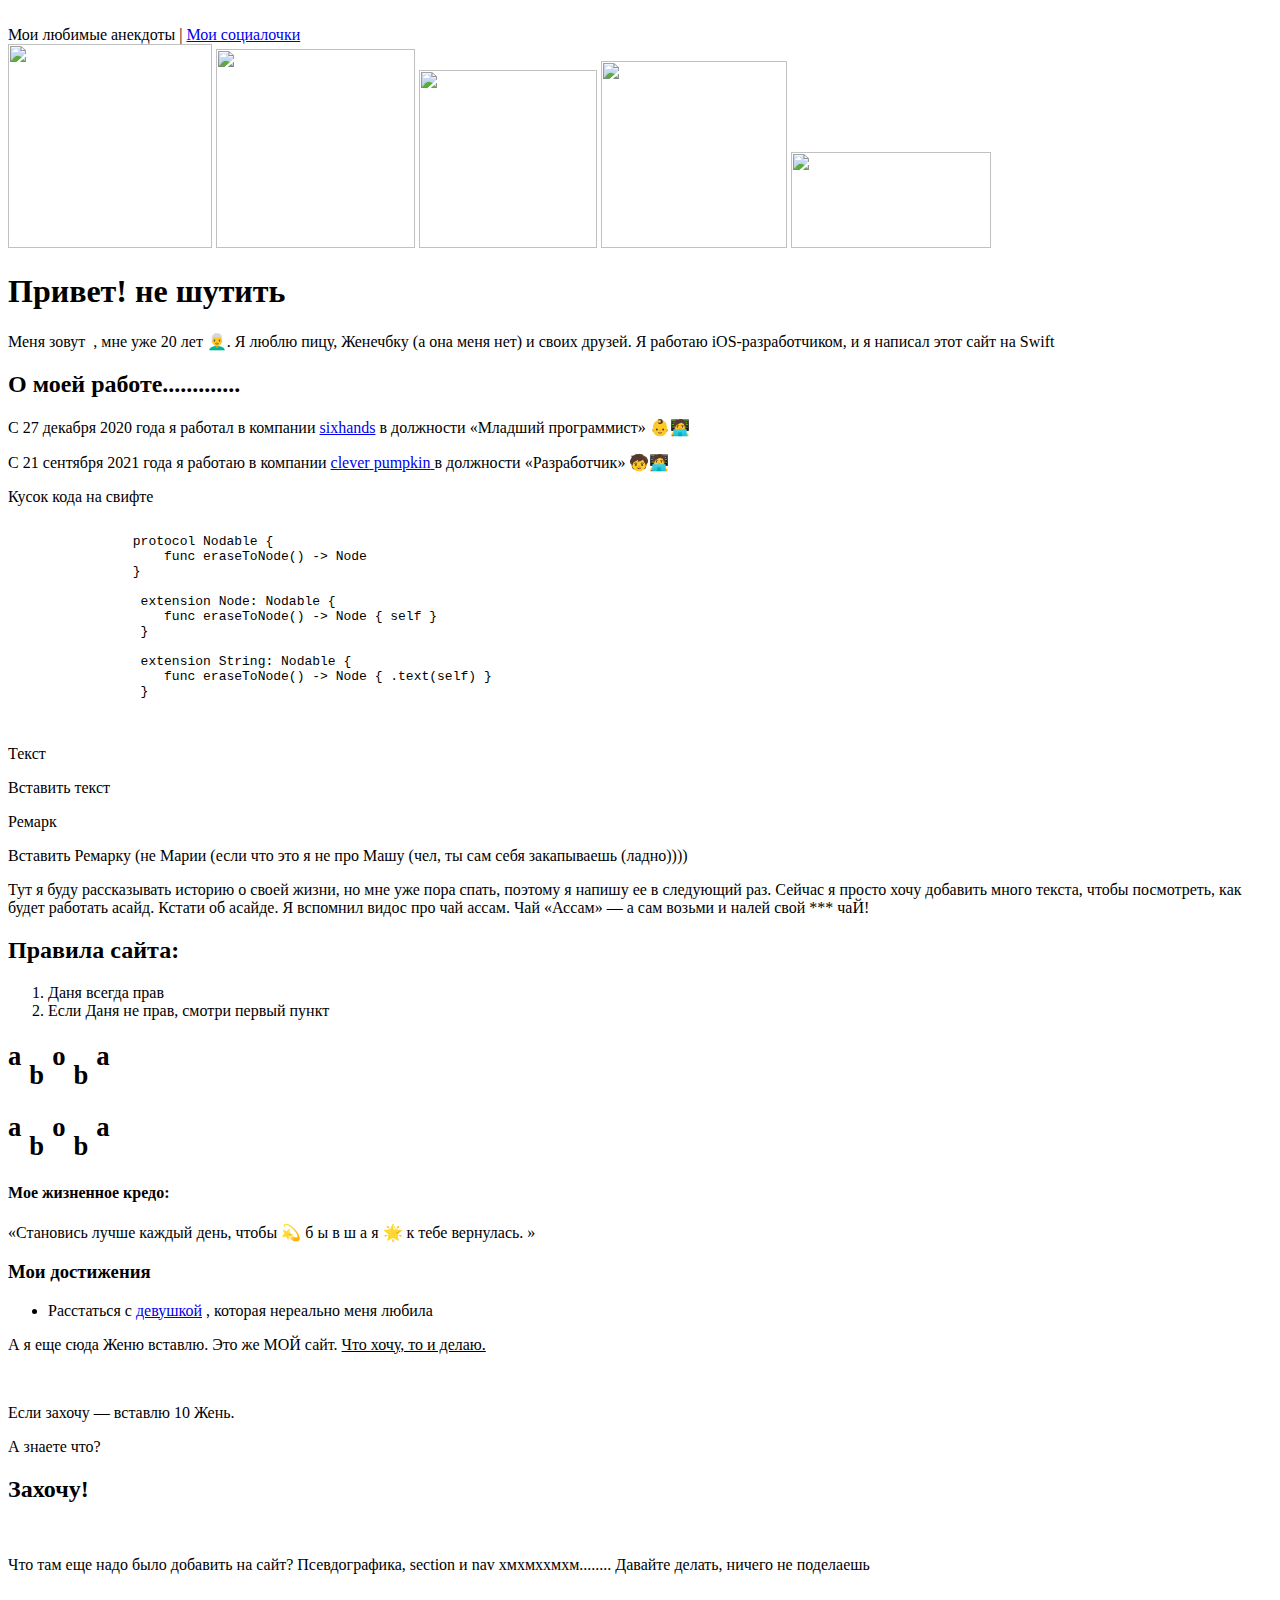
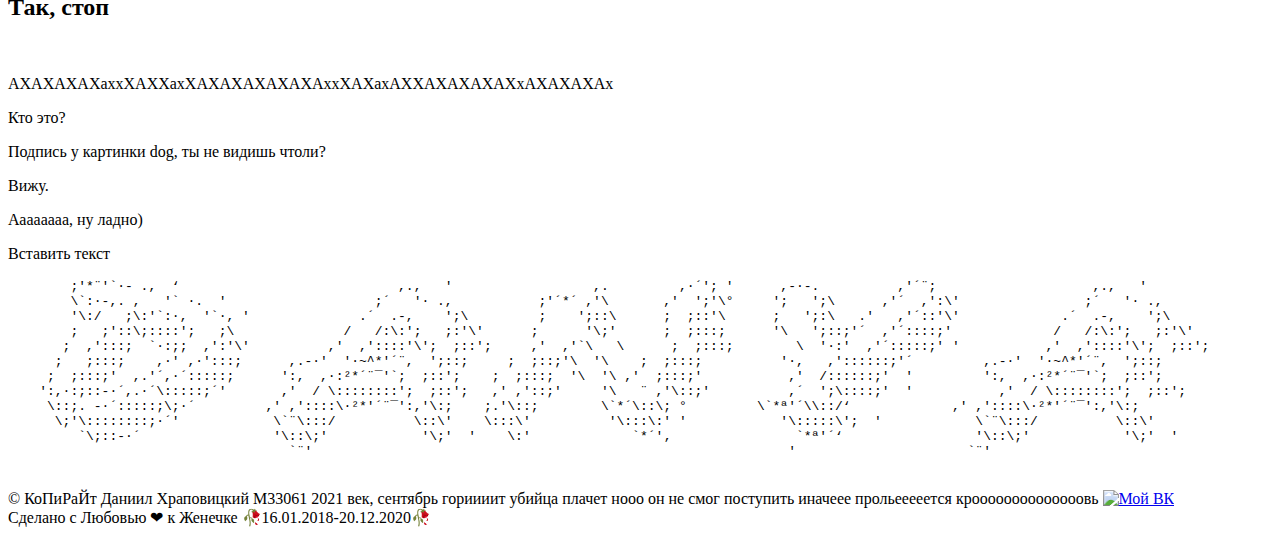
==== commit f849883f: "lab2" ====
--- a/index.html
+++ b/index.html
@@ -1,155 +1,187 @@
 <!DOCTYPE html>
-<html>
-  <head>
+<html lang="ru">
+<head>
     <title>😍Факты обо мне😱</title>
-    <meta lang="ru" charset="utf-8">
-    <style>.image {
-      margin-right: 20px;
-      }
-      .cat1 {
-      position: fixed;
-      top: 120px;
-      left: 20px;
-      z-index: -1;
-      }
-      .cat2 {
-      position: fixed;
-      top: 0px;
-      right: 200px;
-      z-index: -1;
-      }
-      .cat3 {
-      position: fixed;
-      bottom: 50px;
-      left: 70px;
-      z-index: -1;
-      }
-      .cat4 {
-      position: fixed;
-      bottom: 20px;
-      right: 20px;
-      z-index: -1;
-      }
-      aside {
-      background: yellow;
-      float: right;
-      border: dashed red;
-      }
-      .jenechka {
-      font-size: 6px;
-      color: blue;
-      background: red;
-      }
-      .mainArticle {
-      color: blue;
-      font-style: italic;
-      text-shadow: gray 3px 3px 0;
-      }
-      .helloSpan {
-      font-size: 10px;
-      }
-      .rules {
-      color: white;
-      text-align: center;
-      }
-      .ruleTitle {
-      text-shadow: black 0 0 5px;
-      color: green;
-      text-align: center;
-      }
-      code {
-      color: green;
-      background: black;
-      }
-      .stroked {
-      text-shadow: -1px 0 black, 0 1px black, 1px 0 black, 0 -1px black;
-      }
-    </style>
-  </head>
-  <body style="background-color: green; background-image: repeating-linear-gradient(90deg,red, orange, yellow, green, blue, purple 10%);">
-    <header><img src="https://raw.githubusercontent.com/danyaffff/ITMO-WEB/main/hello.png" alt style="width: 70%; margin-left: auto; margin-right: auto; display: block;" title="Мужик, зима. Один к другому на улице подходит: «Огоньку не найдется?». А тут, значит, у него бензиновая зажигалка потекла в кармане, вынул, чиркнул, вся рука загорелась, а этот от руки прикурил и говорит: «Ну ты *** фокусник!»"></header>
-    <main>
-      <nav style="background: green;"><a title="Тут когда-нибудь, возможно, будет очень смешно, но пока не смешно, не смеемся">Мои любимые анекдоты</a> | <a href="#socials">Мои социалочки</a></nav>
-      <img src="https://raw.githubusercontent.com/danyaffff/ITMO-WEB/main/cat1.png" alt width="204" height="204" class="cat1" title="Это левый верхний котик"><img src="https://raw.githubusercontent.com/danyaffff/ITMO-WEB/main/cat2.png" alt width="199" height="199" class="cat2" title="Это правый верхний котик"><img src="https://raw.githubusercontent.com/danyaffff/ITMO-WEB/main/cat3.png" alt width="178" height="178" class="cat3" title="Это третий котик, он любит юморить, вот вам анекдот от него:
-        - Убери этих котов со своего сайта, выглдяит ужасно и переделай цвета со шрифтами, они вырвиглазные!
-        — У вас тире короткое)))) мяу"><img src="https://raw.githubusercontent.com/danyaffff/ITMO-WEB/main/cat4.png" alt width="186" height="187" class="cat4" title="Это четвертный котик, который находится справа внизу. А еще он перекрывает все элементы. Котик, зачем ты это делаешь?"><img src="https://avatars.githubusercontent.com/u/40688428?s=60&v=4" alt width="200" height="96" style="float: left;" class="image" title="Это я!!">
-      <h1 style="color: blue;" class="stroked">Привет!<span class="helloSpan" class="stroked">не шутить</span></h1>
-      <p style="color: red;" class="stroked">Меня зовут <img src="https://raw.githubusercontent.com/danyaffff/ITMO-WEB/main/me.gif" alt title="Нереально красивая надпись Даня">, мне уже 20 лет 👨‍🦳. Я люблю пицу, Женечбку (а она меня нет) и своих друзей. Я работаю iOS-разработчиком, и я написал этот сайт на Swift</p>
-      <section style="background: red; border: solid, green; border-radius: 20px;">
-        <h2 style="color: blue;" class="stroked">О моей работе.............</h2>
-        <p style="color: yellow;" class="stroked">С 27 декабря 2020 года я работал в компании <a href="https://www.sixhands.co" style="color: black; font-size: 20px;">sixhands</a> в должности «Младший программист» 👶🧑‍💻</p>
-        <p style="color: yellow;" class="stroked">С 21 сентября 2021 года я работаю в компании <a href="https://cleverpumpkin.ru" style="color: orange; font-size: 20px;"><span style="color: orange; font-weight: 800;">clever</span><span style="color: black;">pumpkin</span></a> в должности «Разработчик» 🧒🧑‍💻</p>
-      </section>
-      <p>
-        <span class="stroked" style="color: white;">Кусок кода на свифте</span><br>
-        <code>
-      <pre>protocol Nodable {
-      func eraseToNode() -> Node
-      }
-      extension Node: Nodable {
-      func eraseToNode() -> Node { self }
-      }
-      extension String: Nodable {
-      func eraseToNode() -> Node { .text(self) }
-      }</pre></code></p>
-      <aside>
+    <meta charset="utf-8">
+    <link rel="stylesheet" type="text/css" href="styles.css">
+</head>
+<body>
+<header>
+    <img src="https://raw.githubusercontent.com/danyaffff/ITMO-WEB/main/hello.png" alt class="title" title="Мужик, зима. Один к другому на улице подходит: «Огоньку не найдется?». А тут, значит, у него бензиновая зажигалка потекла в кармане, вынул, чиркнул, вся рука загорелась, а этот от руки прикурил и говорит: «Ну ты *** фокусник!»">
+</header>
+<main>
+    <nav>
+        <a title="Тут когда-нибудь, возможно, будет очень смешно, но пока не смешно, не смеемся">Мои любимые анекдоты</a>
+        |
+        <a href="#socials">Мои социалочки</a>
+    </nav>
+    <img src="https://raw.githubusercontent.com/danyaffff/ITMO-WEB/main/cat1.png" alt width="204" height="204" class="cat1">
+    <img src="https://raw.githubusercontent.com/danyaffff/ITMO-WEB/main/cat2.png" alt width="199" height="199" class="cat2">
+    <img src="https://raw.githubusercontent.com/danyaffff/ITMO-WEB/main/cat3.png" alt width="178" height="178" class="cat3">
+    <img src="https://raw.githubusercontent.com/danyaffff/ITMO-WEB/main/cat4.png" alt width="186" height="187" class="cat4">
+    <img src="https://avatars.githubusercontent.com/u/40688428?s=60&v=4" alt width="200" height="96" class="image" title="Это я!!">
+    <h1 class="blue stroked">
+        Привет!
+        <span class="helloSpan stroked">не шутить</span>
+    </h1>
+    <p class="red stroked">
+        Меня зовут
+        <img src="https://raw.githubusercontent.com/danyaffff/ITMO-WEB/main/me.gif" alt title="Нереально красивая надпись Даня">
+        , мне уже 20 лет 👨‍🦳. Я люблю пицу, Женечбку (а она меня нет) и своих друзей. Я работаю iOS-разработчиком, и я написал этот сайт на Swift
+    </p>
+    <section>
+        <h2 class="blue stroked">О моей работе.............</h2>
+        <p class="yellow stroked">С 27 декабря 2020 года я работал в компании
+            <a href="https://www.sixhands.co" class="black fontsize_20">sixhands</a>
+            в должности «Младший программист» 👶🧑‍💻
+        </p>
+        <p class="yellow stroked">С 21 сентября 2021 года я работаю в компании
+            <a href="https://cleverpumpkin.ru" class="orange fontsize_20">
+                <span class="orange bold">clever</span>
+                <span class="black">pumpkin</span>
+            </a>
+            в должности «Разработчик» 🧒🧑‍💻
+        </p>
+    </section>
+    <div>
+        <span class="white stroked">Кусок кода на свифте</span><br>
+        <pre>
+            <code>
+                protocol Nodable {
+                    func eraseToNode() -> Node
+                }
+
+                 extension Node: Nodable {
+                    func eraseToNode() -> Node { self }
+                 }
+
+                 extension String: Nodable {
+                    func eraseToNode() -> Node { .text(self) }
+                 }
+             </code>
+        </pre>
+    </div>
+    <aside>
         <p>Текст</p>
         <p>Вставить текст</p>
         <p>Ремарк</p>
         <p>Вставить Ремарку (не Марии (если что это я не про Машу (чел, ты сам себя закапываешь (ладно))))</p>
-      </aside>
-      <article class="mainArticle">Тут я буду рассказывать историю о своей жизни, но мне уже пора спать, поэтому я напишу ее в следующий раз. Сейчас я просто хочу добавить много текста, чтобы посмотреть, как будет работать асайд. Кстати об асайде. Я вспомнил видос про чай ассам. Чай «Ассам» — а сам возьми и налей свой *** чаЙ!</article>
-      <div style="clear: both;" class="stroked">
+    </aside>
+    <article class="mainArticle">
+        Тут я буду рассказывать историю о своей жизни, но мне уже пора спать, поэтому я напишу
+        ее в следующий раз. Сейчас я просто хочу добавить много текста, чтобы посмотреть, как будет работать асайд.
+        Кстати об асайде. Я вспомнил видос про чай ассам. Чай «Ассам» — а сам возьми и налей свой *** чаЙ!
+    </article>
+    <div class="class stroked">
         <h2 class="ruleTitle">Правила сайта:</h2>
         <ol class="rules">
-          <li>Даня всегда прав</li>
-          <li>Если Даня не прав, смотри первый пункт</li>
+            <li>Даня всегда прав</li>
+            <li>Если Даня не прав, смотри первый пункт</li>
         </ol>
-      </div>
-      <h1 style="float: left;"><sup style="color: red;">a</sup><sub style="color: green;">b</sub><sup style="color: red;">o</sup><sub style="color: purple;">b</sub><sup style="color: red;">a</sup></h1>
-      <h1 style="float: right;"><sup style="color: red;">a</sup><sub style="color: purple;">b</sub><sup style="color: red;">o</sup><sub style="color: green;">b</sub><sup style="color: red;">a</sup></h1>
-      <div style="background: blue;">
-        <h4 style="background: green; color: pink;">Мое жизненное кредо:</h4>
-        <q style="color: green;" class="stroked">Становись лучше каждый день, чтобы 💫<span style="background: white; text-shadow: black 0 0 5px;" class="stroked"><span style="color: red; " class="stroked">б</span><span style="color: #FF8C00;">ы</span><span style="color: yellow;">в</span><span style="color: green;">ш</span><span style="color: blue;">а</span><span style="color: purple;">я</span></span>🌟 к тебе вернулась.</q>
-      </div>
-      <h3 style="color: purple;">Мои достижения</h3>
-      <ul>
-        <li>Расстаться с <a href="https://vk.com/careenin" title="Если у меня с ней ничего не сложится, то я убью себя">девушкой</a>, которая нереально меня любила</li>
-      </ul>
-      <p>А я еще сюда Женю вставлю. Это же<span style="color: red; font-size: 20px;"> МОЙ </span>сайт.<u>Что хочу, то и делаю.</u></p>
-      <img src="https://raw.githubusercontent.com/danyaffff/ITMO-WEB/main/jenya.png" alt style="max-height: 100px; wight: auto; clear: both;">
-      <p>Если захочу — вставлю 10 Жень.</p>
-      <p>А знаете что?</p>
-      <h2 style="color: yellow;" class="stroked">Захочу!</h2>
-      <div><img src="https://raw.githubusercontent.com/danyaffff/ITMO-WEB/main/jenya.png" alt style="max-height: 100px; wight: auto;float: left;"><img src="https://raw.githubusercontent.com/danyaffff/ITMO-WEB/main/jenya.png" alt style="max-height: 100px; wight: auto;float: left;"><img src="https://raw.githubusercontent.com/danyaffff/ITMO-WEB/main/jenya.png" alt style="max-height: 100px; wight: auto;float: left;"><img src="https://raw.githubusercontent.com/danyaffff/ITMO-WEB/main/jenya.png" alt style="max-height: 100px; wight: auto;float: left;"><img src="https://raw.githubusercontent.com/danyaffff/ITMO-WEB/main/jenya.png" alt style="max-height: 100px; wight: auto;float: left;"><img src="https://raw.githubusercontent.com/danyaffff/ITMO-WEB/main/jenya.png" alt style="max-height: 100px; wight: auto;float: left;"><img src="https://raw.githubusercontent.com/danyaffff/ITMO-WEB/main/jenya.png" alt style="max-height: 100px; wight: auto;float: left;"><img src="https://raw.githubusercontent.com/danyaffff/ITMO-WEB/main/jenya.png" alt style="max-height: 100px; wight: auto;float: left;"><img src="https://raw.githubusercontent.com/danyaffff/ITMO-WEB/main/jenya.png" alt style="max-height: 100px; wight: auto;float: left;"><img src="https://raw.githubusercontent.com/danyaffff/ITMO-WEB/main/jenya.png" alt style="max-height: 100px; wight: auto;float: left;"></div>
-      <p style="color: navy; clear: both;">Что там еще надо было добавить на сайт? <span style="font-size: 10px; color: indigo">Псевдографика, section и nav </span>хмхмххмхм........<span style="color: chartreuse"> Давайте делать, ничего не поделаешь</span></p>
-      <h2>Так, стоп</h2>
-      <div style="background: black; width: 80%; margin-left: auto; margin-right: auto; display: block; padding: 20px 0 0 0;">
-        <img src="https://raw.githubusercontent.com/danyaffff/ITMO-WEB/main/dog.png" alt style="width: 40%; margin-left: auto; margin-right: auto; display: block; padding: 30px 0 0 0; border: solid white;" title="dog">
-        <p style="color: white; font-size: 20px; text-align: center; overflow: hidden;"><span>АХАХАХАХаххХАХХахХАХАХАХАХАХАххХАХахАХХАХАХАХАХхАХАХАХАх</span></p>
-        <p style="color: white; font-size: 16px; text-align: center;">Кто это?</p>
-        <p style="color: white; font-size: 12px; text-align: center;">Подпись у картинки dog, ты не видишь чтоли?</p>
-        <p style="color: white; font-size: 12px; text-align: center;">Вижу.</p>
-        <p style="color: white; font-size: 11px; text-align: center;">Аааааааа, ну ладно)</p>
-        <p style="color: white; font-size: 8px; padding: 0 0 20px 0; text-align: center;">Вставить текст</p>
-      </div>
-      <pre style="color: red;" class="stroked" title="Нереальный рисунок карандашом">
-          ;'*¨'`·- .,  ‘                            ,.,   '                 ,.         ,·´'; '      ,-·-.          ,'´¨;                    ,.,   '      
-    \`:·-,. ,   '` ·.  '                    ;´   '· .,           ;'´*´ ,'\       ,'  ';'\°     ';   ';\      ,'´  ,':\'                ;´   '· .,     
-     '\:/   ;\:'`:·,  '`·, '               .´  .-,    ';\         ;    ';::\      ;  ;::'\      ;   ';:\   .'   ,'´::'\'             .´  .-,    ';\   
-      ;   ;'::\;::::';   ;\              /   /:\:';   ;:'\'      ;      '\;'      ;  ;:::;      '\   ';::;'´  ,'´::::;'             /   /:\:';   ;:'\' 
-      ;  ,':::;  `·:;;  ,':'\'          ,'  ,'::::'\';  ;::';     ,'  ,'`\   \      ;  ;:::;        \  '·:'  ,'´:::::;' '           ,'  ,'::::'\';  ;::'; 
-     ;   ;:::;    ,·' ,·':::;      ,.-·'  '·~^*'´¨,  ';::;     ;  ;::;'\  '\    ;  ;:::;          '·,   ,'::::::;'´         ,.-·'  '·~^*'´¨,  ';::; 
-     ;  ;:::;'  ,.'´,·´:::::;      ':,  ,·:²*´¨¯'`;  ;::';    ;  ;:::;  '\  '\ ,'  ;:::;'           ,'  /::::::;'  '         ':,  ,·:²*´¨¯'`;  ;::'; 
-    ':,·:;::-·´,.·´\:::::;´'       ,'  / \::::::::';  ;::';   ,' ,'::;'     '\   ¨ ,'\::;'          ,´  ';\::::;'  '           ,'  / \::::::::';  ;::'; 
-     \::;. -·´:::::;\;·´         ,' ,'::::\·²*'´¨¯':,'\:;    ;.'\::;        \`*´\::\; °         \`*ª'´\\::/‘             ,' ,'::::\·²*'´¨¯':,'\:;  
-      \;'\::::::::;·´'            \`¨\:::/          \::\'    \:::\'          '\:::\:' '            '\:::::\';  '            \`¨\:::/          \::\'  
+    </div>
+    <h1 class="left">
+        <sup class="red">a</sup>
+        <sub class="green">b</sub>
+        <sup class="red">o</sup>
+        <sub class="purple">b</sub>
+        <sup class="red">a</sup>
+    </h1>
+    <h1 class="right">
+        <sup class="red">a</sup>
+        <sub class="purple">b</sub>
+        <sup class="red">o</sup>
+        <sub class="green">b</sub>
+        <sup class="red">a</sup>
+    </h1>
+    <div class="background_blue">
+        <h4 class="pink background_green">Мое жизненное кредо:</h4>
+        <q class="green stroked">Становись лучше каждый день, чтобы 💫
+            <span class="background_white ex_shadow stroked">
+                <span class="red stroked">б</span>
+                <span class="orange">ы</span>
+                <span class="yellow">в</span>
+                <span class="green">ш</span>
+                <span class="blue">а</span>
+                <span class="purple">я</span>
+            </span>
+            🌟 к тебе вернулась.
+        </q>
+    </div>
+    <h3 class="purple">Мои достижения</h3>
+    <ul>
+        <li>
+            Расстаться с
+            <a href="https://vk.com/careenin" title="Если у меня с ней ничего не сложится, то я убью себя">девушкой</a>
+            , которая нереально меня любила
+        </li>
+    </ul>
+    <p>
+        А я еще сюда Женю вставлю. Это же
+        <span class="red fontsize_20"> МОЙ </span>
+        сайт.
+        <u>Что хочу, то и делаю.</u>
+    </p>
+    <img src="https://raw.githubusercontent.com/danyaffff/ITMO-WEB/main/jenya.png" alt class="clear width_auto max_height_100">
+    <p>Если захочу — вставлю 10 Жень.</p>
+    <p>А знаете что?</p>
+    <h2 class="yellow stroked">Захочу!</h2>
+    <div>
+        <img src="https://raw.githubusercontent.com/danyaffff/ITMO-WEB/main/jenya.png" alt class="max_height_100 left">
+        <img src="https://raw.githubusercontent.com/danyaffff/ITMO-WEB/main/jenya.png" alt class="max_height_100 left">
+        <img src="https://raw.githubusercontent.com/danyaffff/ITMO-WEB/main/jenya.png" alt class="max_height_100 left">
+        <img src="https://raw.githubusercontent.com/danyaffff/ITMO-WEB/main/jenya.png" alt class="max_height_100 left">
+        <img src="https://raw.githubusercontent.com/danyaffff/ITMO-WEB/main/jenya.png" alt class="max_height_100 left">
+        <img src="https://raw.githubusercontent.com/danyaffff/ITMO-WEB/main/jenya.png" alt class="max_height_100 left">
+        <img src="https://raw.githubusercontent.com/danyaffff/ITMO-WEB/main/jenya.png" alt class="max_height_100 left">
+        <img src="https://raw.githubusercontent.com/danyaffff/ITMO-WEB/main/jenya.png" alt class="max_height_100 left">
+        <img src="https://raw.githubusercontent.com/danyaffff/ITMO-WEB/main/jenya.png" alt class="max_height_100 left">
+        <img src="https://raw.githubusercontent.com/danyaffff/ITMO-WEB/main/jenya.png" alt class="max_height_100 left">
+    </div>
+    <p class="navy clear">Что там еще надо было добавить на сайт?
+        <span class="indigo fontsize_10">Псевдографика, section и nav </span>
+        хмхмххмхм........
+        <span class="chartreuse"> Давайте делать, ничего не поделаешь</span>
+    </p>
+    <h2>Так, стоп</h2>
+    <div class="background_black width_50 margin_left_auto margin_right_auto block padding_top_20">
+        <img src="https://raw.githubusercontent.com/danyaffff/ITMO-WEB/main/dog.png" alt class="width_40 margin_left_auto margin_right_auto block border_solid_white" title="dog">
+        <p class="white fontsize_20 centered_text overflow_hidden">
+            <span>АХАХАХАХаххХАХХахХАХАХАХАХАХАххХАХахАХХАХАХАХАХхАХАХАХАх</span>
+        </p>
+        <p class="white font_size_16 centered_text">Кто это?</p>
+        <p class="white font_size_12 centered_text">Подпись у картинки dog, ты не видишь чтоли?</p>
+        <p class="white font_size_12 centered_text">Вижу.</p>
+        <p class="white font_size_11 centered_text">Аааааааа, ну ладно)</p>
+        <p class="white font_size_8 centered_text padding_bottom_20">Вставить текст</p>
+    </div>
+    <pre class="red stroked" title="Нереальный рисунок карандашом">
+        ;'*¨'`·- .,  ‘                            ,.,   '                  ,.         ,·´'; '      ,-·-.          ,'´¨;                    ,.,   '
+        \`:·-,. ,   '` ·.  '                   ;´   '· .,           ;'´*´ ,'\       ,'  ';'\°     ';   ';\      ,'´  ,':\'                ;´   '· .,
+        '\:/   ;\:'`:·,  '`·, '              .´  .-,    ';\         ;    ';::\      ;  ;::'\      ;   ';:\   .'   ,'´::'\'             .´  .-,    ';\
+        ;   ;'::\;::::';   ;\              /   /:\:';   ;:'\'      ;      '\;'      ;  ;:::;      '\   ';::;'´  ,'´::::;'             /   /:\:';   ;:'\'
+       ;  ,':::;  `·:;;  ,':'\'          ,'  ,'::::'\';  ;::';     ,'  ,'`\   \      ;  ;:::;        \  '·:'  ,'´:::::;' '           ,'  ,'::::'\';  ;::';
+      ;   ;:::;    ,·' ,·':::;      ,.-·'  '·~^*'´¨,  ';::;     ;  ;::;'\  '\    ;  ;:::;          '·,   ,'::::::;'´         ,.-·'  '·~^*'´¨,  ';::;
+     ;  ;:::;'  ,.'´,·´:::::;      ':,  ,·:²*´¨¯'`;  ;::';    ;  ;:::;  '\  '\ ,'  ;:::;'           ,'  /::::::;'  '         ':,  ,·:²*´¨¯'`;  ;::';
+    ':,·:;::-·´,.·´\:::::;´'       ,'  / \::::::::';  ;::';   ,' ,'::;'     '\   ¨ ,'\::;'          ,´  ';\::::;'  '           ,'  / \::::::::';  ;::';
+     \::;. -·´:::::;\;·´         ,' ,'::::\·²*'´¨¯':,'\:;    ;.'\::;        \`*´\::\; °         \`*ª'´\\::/‘             ,' ,'::::\·²*'´¨¯':,'\:;
+      \;'\::::::::;·´'            \`¨\:::/          \::\'    \:::\'          '\:::\:' '            '\:::::\';  '            \`¨\:::/          \::\'
          `\;::-·´                 '\::\;'            '\;'  '    \:'             `*´'‚                `*ª'´‘                 '\::\;'            '\;'  '
-                                    `¨'                                                             '                      `¨'                   
+                                    `¨'                                                             '                      `¨'
       </pre>
-    </main>
-    <footer style="clear: both;">
-      <p style="z-index: 10; float: right;">© КоПиРаЙт Даниил Храповицкий M33061 2021 век, сентябрь гориииит убийца плачет нооо он не смог поступить иначеее прольееееется кроооооооооооооовь<span style="float: right;"><a name="socials"><a href="https://vk.com/danyaffff"><img src="https://upload.wikimedia.org/wikipedia/commons/0/00/Vk_Logo.svg" alt="Мой ВК" style="width: 30px; height: 30px;" title="я в vkontakte.ru"></a></a></span><br>Сдeлано с Любовью ❤️<span class="jenechka">к Женечке 🥀16.01.2018-20.12.2020🥀</span></p>
-    </footer>
-  </body>
+</main>
+<footer class="clear">
+    <p class="z_10 right">
+        © КоПиРаЙт Даниил Храповицкий M33061 2021 век, сентябрь гориииит убийца плачет нооо он не смог поступить иначеее прольееееется кроооооооооооооовь
+        <span class="right">
+        <a name="socials">
+            <a href="https://vk.com/danyaffff">
+                <img src="https://upload.wikimedia.org/wikipedia/commons/0/00/Vk_Logo.svg" alt="Мой ВК" class="size_30px" title="я в vkontakte.ru">
+            </a>
+        </a>
+        </span><br>
+        Сдeлано с Любовью ❤
+        ️<span class="jenechka">к Женечке 🥀16.01.2018-20.12.2020🥀</span>
+    </p>
+</footer>
+</body>
 </html>
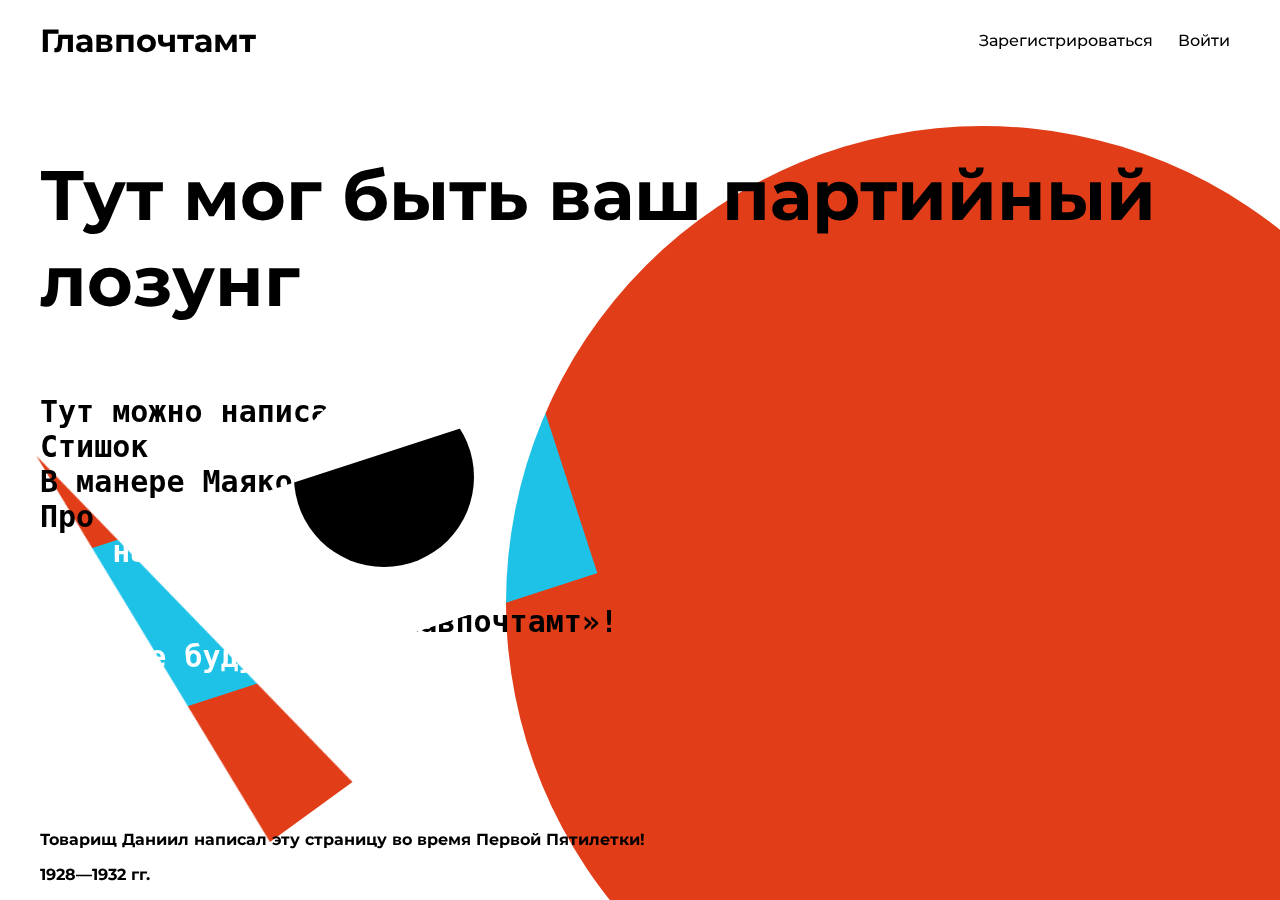
==== commit 7b521ea8: "Add files via upload" ====
--- a/index.html
+++ b/index.html
@@ -1,187 +1,53 @@
 <!DOCTYPE html>
 <html lang="ru">
 <head>
-    <title>😍Факты обо мне😱</title>
-    <meta charset="utf-8">
-    <link rel="stylesheet" type="text/css" href="styles.css">
+    <meta charset="UTF-8">
+    <title>Главпочтамт</title>
+    <link rel="stylesheet" href="styles/index.css">
+    <link rel="stylesheet" href="styles/common.css">
+    <link href="https://fonts.googleapis.com/css2?family=Montserrat:wght@500;600;700&display=swap" rel="stylesheet">
 </head>
+<script src="scripts/common.js"></script>
 <body>
-<header>
-    <img src="https://raw.githubusercontent.com/danyaffff/ITMO-WEB/main/hello.png" alt class="title" title="Мужик, зима. Один к другому на улице подходит: «Огоньку не найдется?». А тут, значит, у него бензиновая зажигалка потекла в кармане, вынул, чиркнул, вся рука загорелась, а этот от руки прикурил и говорит: «Ну ты *** фокусник!»">
-</header>
-<main>
-    <nav>
-        <a title="Тут когда-нибудь, возможно, будет очень смешно, но пока не смешно, не смеемся">Мои любимые анекдоты</a>
-        |
-        <a href="#socials">Мои социалочки</a>
-    </nav>
-    <img src="https://raw.githubusercontent.com/danyaffff/ITMO-WEB/main/cat1.png" alt width="204" height="204" class="cat1">
-    <img src="https://raw.githubusercontent.com/danyaffff/ITMO-WEB/main/cat2.png" alt width="199" height="199" class="cat2">
-    <img src="https://raw.githubusercontent.com/danyaffff/ITMO-WEB/main/cat3.png" alt width="178" height="178" class="cat3">
-    <img src="https://raw.githubusercontent.com/danyaffff/ITMO-WEB/main/cat4.png" alt width="186" height="187" class="cat4">
-    <img src="https://avatars.githubusercontent.com/u/40688428?s=60&v=4" alt width="200" height="96" class="image" title="Это я!!">
-    <h1 class="blue stroked">
-        Привет!
-        <span class="helloSpan stroked">не шутить</span>
-    </h1>
-    <p class="red stroked">
-        Меня зовут
-        <img src="https://raw.githubusercontent.com/danyaffff/ITMO-WEB/main/me.gif" alt title="Нереально красивая надпись Даня">
-        , мне уже 20 лет 👨‍🦳. Я люблю пицу, Женечбку (а она меня нет) и своих друзей. Я работаю iOS-разработчиком, и я написал этот сайт на Swift
-    </p>
-    <section>
-        <h2 class="blue stroked">О моей работе.............</h2>
-        <p class="yellow stroked">С 27 декабря 2020 года я работал в компании
-            <a href="https://www.sixhands.co" class="black fontsize_20">sixhands</a>
-            в должности «Младший программист» 👶🧑‍💻
+<div class="circle_0"></div>
+<div class="circle_1"></div>
+<div class="circle_2"></div>
+<div class="rectangle"></div>
+<div class="triangle"></div>
+<div class="page">
+    <header class="header">
+        <div class="header__inner">
+            <a class="nav__title" href="#">
+                <h1>Главпочтамт</h1>
+            </a>
+            <nav>
+                <a class="nav__link nav__link__hoverable" href="signUp.html">Зарегистрироваться</a>
+                <a class="nav__link nav__link__hoverable" href="signIn.html">Войти</a>
+            </nav>
+        </div>
+    </header>
+    <main class="main">
+        <p class="main__slogan">Тут мог быть ваш партийный лозунг</p>
+        <pre class="main__poem">
+Тут можно написать
+Стишок
+В манере Маяковского
+Про
+    наш
+        Советский
+                  «Главпочтамт»!
+Но я не буду.
+    </pre>
+    </main>
+    <footer class="footer">
+        <p>
+            Товарищ Даниил написал эту страницу во время Первой Пятилетки!
         </p>
-        <p class="yellow stroked">С 21 сентября 2021 года я работаю в компании
-            <a href="https://cleverpumpkin.ru" class="orange fontsize_20">
-                <span class="orange bold">clever</span>
-                <span class="black">pumpkin</span>
-            </a>
-            в должности «Разработчик» 🧒🧑‍💻
+
+        <p>
+            1928—1932 гг.
         </p>
-    </section>
-    <div>
-        <span class="white stroked">Кусок кода на свифте</span><br>
-        <pre>
-            <code>
-                protocol Nodable {
-                    func eraseToNode() -> Node
-                }
-
-                 extension Node: Nodable {
-                    func eraseToNode() -> Node { self }
-                 }
-
-                 extension String: Nodable {
-                    func eraseToNode() -> Node { .text(self) }
-                 }
-             </code>
-        </pre>
-    </div>
-    <aside>
-        <p>Текст</p>
-        <p>Вставить текст</p>
-        <p>Ремарк</p>
-        <p>Вставить Ремарку (не Марии (если что это я не про Машу (чел, ты сам себя закапываешь (ладно))))</p>
-    </aside>
-    <article class="mainArticle">
-        Тут я буду рассказывать историю о своей жизни, но мне уже пора спать, поэтому я напишу
-        ее в следующий раз. Сейчас я просто хочу добавить много текста, чтобы посмотреть, как будет работать асайд.
-        Кстати об асайде. Я вспомнил видос про чай ассам. Чай «Ассам» — а сам возьми и налей свой *** чаЙ!
-    </article>
-    <div class="class stroked">
-        <h2 class="ruleTitle">Правила сайта:</h2>
-        <ol class="rules">
-            <li>Даня всегда прав</li>
-            <li>Если Даня не прав, смотри первый пункт</li>
-        </ol>
-    </div>
-    <h1 class="left">
-        <sup class="red">a</sup>
-        <sub class="green">b</sub>
-        <sup class="red">o</sup>
-        <sub class="purple">b</sub>
-        <sup class="red">a</sup>
-    </h1>
-    <h1 class="right">
-        <sup class="red">a</sup>
-        <sub class="purple">b</sub>
-        <sup class="red">o</sup>
-        <sub class="green">b</sub>
-        <sup class="red">a</sup>
-    </h1>
-    <div class="background_blue">
-        <h4 class="pink background_green">Мое жизненное кредо:</h4>
-        <q class="green stroked">Становись лучше каждый день, чтобы 💫
-            <span class="background_white ex_shadow stroked">
-                <span class="red stroked">б</span>
-                <span class="orange">ы</span>
-                <span class="yellow">в</span>
-                <span class="green">ш</span>
-                <span class="blue">а</span>
-                <span class="purple">я</span>
-            </span>
-            🌟 к тебе вернулась.
-        </q>
-    </div>
-    <h3 class="purple">Мои достижения</h3>
-    <ul>
-        <li>
-            Расстаться с
-            <a href="https://vk.com/careenin" title="Если у меня с ней ничего не сложится, то я убью себя">девушкой</a>
-            , которая нереально меня любила
-        </li>
-    </ul>
-    <p>
-        А я еще сюда Женю вставлю. Это же
-        <span class="red fontsize_20"> МОЙ </span>
-        сайт.
-        <u>Что хочу, то и делаю.</u>
-    </p>
-    <img src="https://raw.githubusercontent.com/danyaffff/ITMO-WEB/main/jenya.png" alt class="clear width_auto max_height_100">
-    <p>Если захочу — вставлю 10 Жень.</p>
-    <p>А знаете что?</p>
-    <h2 class="yellow stroked">Захочу!</h2>
-    <div>
-        <img src="https://raw.githubusercontent.com/danyaffff/ITMO-WEB/main/jenya.png" alt class="max_height_100 left">
-        <img src="https://raw.githubusercontent.com/danyaffff/ITMO-WEB/main/jenya.png" alt class="max_height_100 left">
-        <img src="https://raw.githubusercontent.com/danyaffff/ITMO-WEB/main/jenya.png" alt class="max_height_100 left">
-        <img src="https://raw.githubusercontent.com/danyaffff/ITMO-WEB/main/jenya.png" alt class="max_height_100 left">
-        <img src="https://raw.githubusercontent.com/danyaffff/ITMO-WEB/main/jenya.png" alt class="max_height_100 left">
-        <img src="https://raw.githubusercontent.com/danyaffff/ITMO-WEB/main/jenya.png" alt class="max_height_100 left">
-        <img src="https://raw.githubusercontent.com/danyaffff/ITMO-WEB/main/jenya.png" alt class="max_height_100 left">
-        <img src="https://raw.githubusercontent.com/danyaffff/ITMO-WEB/main/jenya.png" alt class="max_height_100 left">
-        <img src="https://raw.githubusercontent.com/danyaffff/ITMO-WEB/main/jenya.png" alt class="max_height_100 left">
-        <img src="https://raw.githubusercontent.com/danyaffff/ITMO-WEB/main/jenya.png" alt class="max_height_100 left">
-    </div>
-    <p class="navy clear">Что там еще надо было добавить на сайт?
-        <span class="indigo fontsize_10">Псевдографика, section и nav </span>
-        хмхмххмхм........
-        <span class="chartreuse"> Давайте делать, ничего не поделаешь</span>
-    </p>
-    <h2>Так, стоп</h2>
-    <div class="background_black width_50 margin_left_auto margin_right_auto block padding_top_20">
-        <img src="https://raw.githubusercontent.com/danyaffff/ITMO-WEB/main/dog.png" alt class="width_40 margin_left_auto margin_right_auto block border_solid_white" title="dog">
-        <p class="white fontsize_20 centered_text overflow_hidden">
-            <span>АХАХАХАХаххХАХХахХАХАХАХАХАХАххХАХахАХХАХАХАХАХхАХАХАХАх</span>
-        </p>
-        <p class="white font_size_16 centered_text">Кто это?</p>
-        <p class="white font_size_12 centered_text">Подпись у картинки dog, ты не видишь чтоли?</p>
-        <p class="white font_size_12 centered_text">Вижу.</p>
-        <p class="white font_size_11 centered_text">Аааааааа, ну ладно)</p>
-        <p class="white font_size_8 centered_text padding_bottom_20">Вставить текст</p>
-    </div>
-    <pre class="red stroked" title="Нереальный рисунок карандашом">
-        ;'*¨'`·- .,  ‘                            ,.,   '                  ,.         ,·´'; '      ,-·-.          ,'´¨;                    ,.,   '
-        \`:·-,. ,   '` ·.  '                   ;´   '· .,           ;'´*´ ,'\       ,'  ';'\°     ';   ';\      ,'´  ,':\'                ;´   '· .,
-        '\:/   ;\:'`:·,  '`·, '              .´  .-,    ';\         ;    ';::\      ;  ;::'\      ;   ';:\   .'   ,'´::'\'             .´  .-,    ';\
-        ;   ;'::\;::::';   ;\              /   /:\:';   ;:'\'      ;      '\;'      ;  ;:::;      '\   ';::;'´  ,'´::::;'             /   /:\:';   ;:'\'
-       ;  ,':::;  `·:;;  ,':'\'          ,'  ,'::::'\';  ;::';     ,'  ,'`\   \      ;  ;:::;        \  '·:'  ,'´:::::;' '           ,'  ,'::::'\';  ;::';
-      ;   ;:::;    ,·' ,·':::;      ,.-·'  '·~^*'´¨,  ';::;     ;  ;::;'\  '\    ;  ;:::;          '·,   ,'::::::;'´         ,.-·'  '·~^*'´¨,  ';::;
-     ;  ;:::;'  ,.'´,·´:::::;      ':,  ,·:²*´¨¯'`;  ;::';    ;  ;:::;  '\  '\ ,'  ;:::;'           ,'  /::::::;'  '         ':,  ,·:²*´¨¯'`;  ;::';
-    ':,·:;::-·´,.·´\:::::;´'       ,'  / \::::::::';  ;::';   ,' ,'::;'     '\   ¨ ,'\::;'          ,´  ';\::::;'  '           ,'  / \::::::::';  ;::';
-     \::;. -·´:::::;\;·´         ,' ,'::::\·²*'´¨¯':,'\:;    ;.'\::;        \`*´\::\; °         \`*ª'´\\::/‘             ,' ,'::::\·²*'´¨¯':,'\:;
-      \;'\::::::::;·´'            \`¨\:::/          \::\'    \:::\'          '\:::\:' '            '\:::::\';  '            \`¨\:::/          \::\'
-         `\;::-·´                 '\::\;'            '\;'  '    \:'             `*´'‚                `*ª'´‘                 '\::\;'            '\;'  '
-                                    `¨'                                                             '                      `¨'
-      </pre>
-</main>
-<footer class="clear">
-    <p class="z_10 right">
-        © КоПиРаЙт Даниил Храповицкий M33061 2021 век, сентябрь гориииит убийца плачет нооо он не смог поступить иначеее прольееееется кроооооооооооооовь
-        <span class="right">
-        <a name="socials">
-            <a href="https://vk.com/danyaffff">
-                <img src="https://upload.wikimedia.org/wikipedia/commons/0/00/Vk_Logo.svg" alt="Мой ВК" class="size_30px" title="я в vkontakte.ru">
-            </a>
-        </a>
-        </span><br>
-        Сдeлано с Любовью ❤
-        ️<span class="jenechka">к Женечке 🥀16.01.2018-20.12.2020🥀</span>
-    </p>
-</footer>
+    </footer>
+</div>
 </body>
-</html>
+</html>--- a/styles/index.css
+++ b/styles/index.css
@@ -0,0 +1,59 @@
+/* Main */
+.main__slogan {
+    font-weight: 700;
+    font-size: 70px;
+}
+
+.main__poem {
+    font-weight: 600;
+    font-size: 30px;
+}
+
+/* Circles */
+.circle_0 {
+    width: 106vh;
+    height: 106vh;
+    background: #e03d18;
+    border-radius: 50%;
+    position: fixed;
+    right: -20vh;
+    bottom: -20vh;
+    z-index: -2;
+}
+
+.circle_1 {
+    width: 20vh;
+    height: 20vh;
+    background: white;
+    border-radius: 50%;
+    mix-blend-mode: difference;
+    position: fixed;
+    left: 23vw;
+    bottom: 37vh;
+    z-index: 2;
+}
+
+/* Triangles */
+.triangle {
+    border-left: 3vw solid transparent;
+    border-right: 5vw solid transparent;
+    border-bottom: 50vh solid #e03d18;
+    position: fixed;
+    bottom: 5vh;
+    transform: rotate(-0.1turn);
+    left: 10vw;
+    z-index: -1;
+}
+
+/* Rectangles */
+.rectangle {
+    width: 20vh;
+    height: 70vh;
+    background: white;
+    position: fixed;
+    z-index: 998;
+    transform: rotate(0.2turn);
+    mix-blend-mode: difference;
+    bottom: 0;
+    left: 20vh;
+}--- a/styles/common.css
+++ b/styles/common.css
@@ -0,0 +1,63 @@
+body {
+    font-family: 'Montserrat', sans-serif;
+    font-weight: bold;
+    margin: 0;
+}
+
+/*Page*/
+.page {
+    display: flex;
+    flex-direction: column;
+    min-height: 100vh;
+}
+
+/*Header*/
+.header {
+    width: 100%;
+    max-width: 1200px;
+    margin: 0 auto;
+}
+
+.header__inner {
+    display: flex;
+    justify-content: space-between;
+    align-items: center;
+}
+
+/*Nav*/
+.nav__title {
+    text-decoration: none;
+    font-weight: 600;
+    color: black;
+}
+
+.nav__link {
+    display: inline-block;
+    margin: 10px;
+    text-decoration: none;
+    position: relative;
+    font-weight: 500;
+    color: black;
+}
+
+.nav__link__selected {
+    font-weight: 600;
+}
+
+.nav__link__hoverable:hover {
+    color: gray;
+}
+
+/*Main*/
+.main {
+    width: 100%;
+    max-width: 1200px;
+    margin: 0 auto;
+}
+
+/*Footer*/
+.footer {
+    width: 100%;
+    max-width: 1200px;
+    margin: auto auto 0 auto;
+}